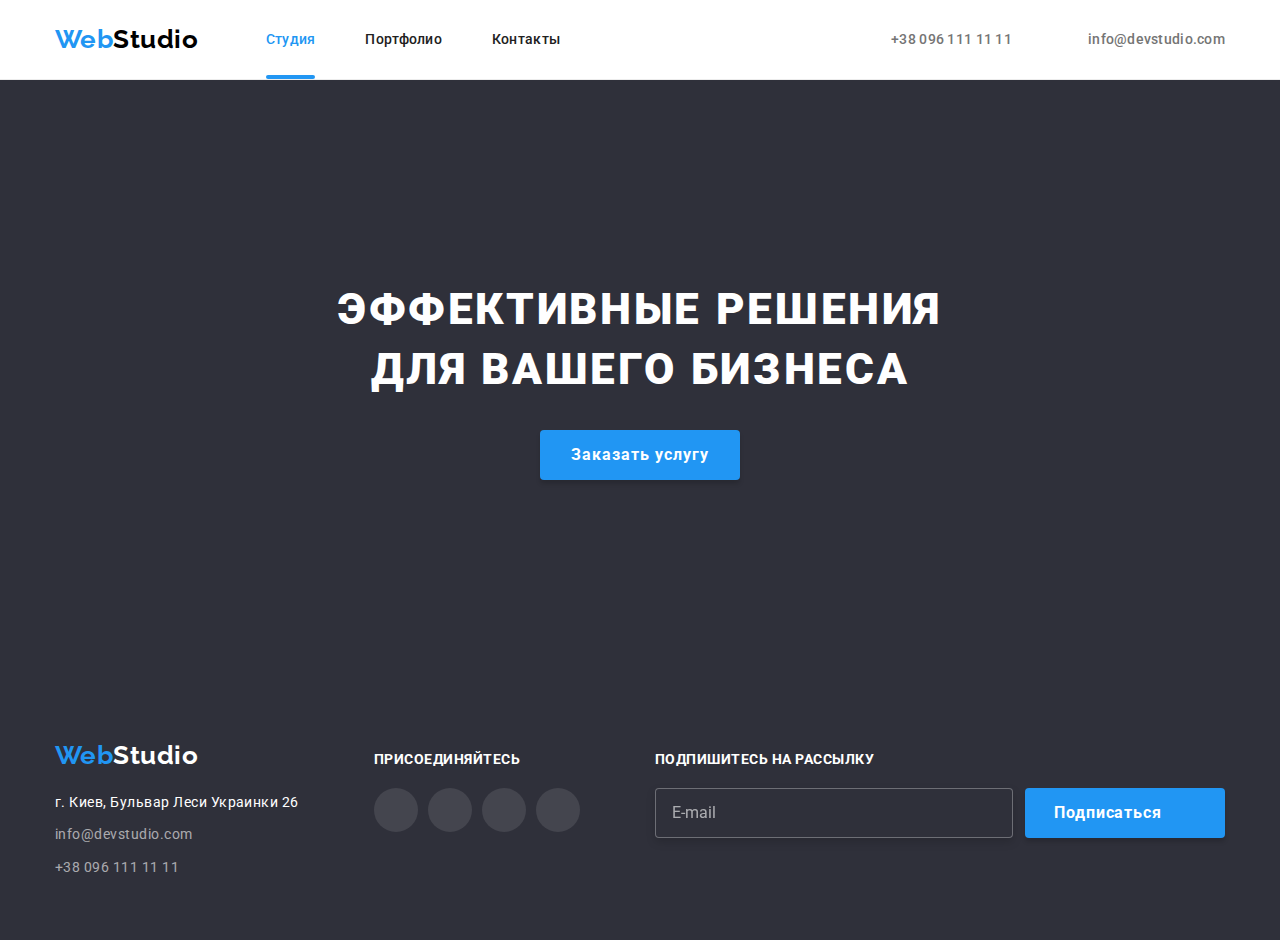
==== index.html @ 221ffc86 "в" ====
<!DOCTYPE html>
<html lang="en">
    <head>
        <meta charset="UTF-8" />
        <meta http-equiv="X-UA-Compatible" content="IE=edge" />
        <meta name="viewport" content="width=device-width, initial-scale=1.0" />
        <link
            href="https://fonts.googleapis.com/css2?family=Raleway:wght@700&family=Roboto:wght@400;500;700;900&display=swap"
            rel="stylesheet"
        />
        <link rel="stylesheet" href="./css/main.min.css" />
        <title>Document</title>
    </head>
    <body>
        <header class="header">
            <div class="container">
                <a href="" class="logo">
                    <span class="logo__prepend">Web</span>Studio
                </a>
                <div class="header-wrapper">
                    <button data-mobil-modal-open class="control-button">
                        <svg class="control-button__icon">
                            <use href="./images/sprite.svg#icon-menu"></use>
                        </svg>
                    </button>
                    <div data-mobil-modal class="main-nav__overlay">
                        <button
                            data-mobil-modal-close
                            class="overlay__control-button control-button"
                        >
                            <svg class="control-button__icon">
                                <use
                                    href="./images/sprite.svg#icon-close_menu"
                                ></use>
                            </svg>
                        </button>
                        <nav class="main-nav header__main-nav">
                            <ul class="main-nav__list">
                                <li class="main-nav__item">
                                    <a
                                        class="main-nav__link main-nav__link--current"
                                        href=""
                                        >Студия</a
                                    >
                                </li>
                                <li class="main-nav__item">
                                    <a class="main-nav__link" href=""
                                        >Портфолио</a
                                    >
                                </li>
                                <li class="main-nav__item">
                                    <a class="main-nav__link" href=""
                                        >Контакты</a
                                    >
                                </li>
                            </ul>
                        </nav>
                        <ul class="contacts header__contacts">
                            <li class="contacts__item">
                                <svg class="contacts__icon">
                                    <use
                                        href="./images/sprite.svg#icon-smartphone"
                                    ></use>
                                </svg>

                                <a
                                    class="contacts__link contacts__link--blue"
                                    href="tel:+380961111111"
                                    >+38 096 111 11 11</a
                                >
                            </li>
                            <li class="contacts__item">
                                <svg class="contacts__icon">
                                    <use
                                        href="./images/sprite.svg#icon-mail"
                                    ></use>
                                </svg>
                                <a
                                    class="contacts__link"
                                    href="mailto:info@devstudio.com"
                                    >info@devstudio.com</a
                                >
                            </li>
                        </ul>

                        <ul class="social-list">
                            <li class="social__item">
                                <a class="social__link" href="">Instagram</a>
                            </li>
                            <li class="social__item">
                                <a class="social__link" href="">Twitter</a>
                            </li>
                            <li class="social__item">
                                <a class="social__link" href="">Facebook</a>
                            </li>
                            <li class="social__item">
                                <a class="social__link" href="">LinkedIn</a>
                            </li>
                        </ul>
                    </div>
                </div>
            </div>
        </header>
        <main>
            <section class="hero">
                <div class="container hero__container">
                    <h1 class="hero__title">
                        Эффективные решения для вашего бизнеса
                    </h1>
                    <button
                        class="hero__button button"
                        type="button"
                        data-modal-open
                    >
                        Заказать услугу
                    </button>
                </div>
            </section>
        </main>
        <footer class="footer">
            <div class="container footer__container">
                <div class="footer__wrapper">
                    <a class="logo footer__logo" href="./index.html"
                        ><span class="logo__prepend">Web</span>Studio</a
                    >
                    <address class="address footer__address">
                        <ul class="address__list">
                            <li class="address__item">
                                г. Киев, Бульвар Леси Украинки 26
                            </li>
                            <li class="address__item">
                                <a
                                    class="address__contact"
                                    href="mailto:info@devstudio.com"
                                    >info@devstudio.com</a
                                >
                            </li>
                            <li class="address__item">
                                <a
                                    class="address__contact"
                                    href="tel:tel:+380961111111"
                                    >+38 096 111 11 11</a
                                >
                            </li>
                        </ul>
                    </address>
                </div>
                <div class="footer__wrapper">
                    <b class="footer__title">присоединяйтесь</b>
                    <ul class="social-network__list footer__social-network">
                        <li class="social-network__item">
                            <a
                                class="social-network__link social-network__link--dark"
                                href=""
                            >
                                <svg class="social-network__icon">
                                    <use
                                        href="./images/sprite.svg#icon-instagram"
                                    ></use>
                                </svg>
                            </a>
                        </li>
                        <li class="social-network__item">
                            <a
                                class="social-network__link social-network__link--dark"
                                href=""
                            >
                                <svg class="social-network__icon">
                                    <use
                                        href="./images/sprite.svg#icon-twitter"
                                    ></use>
                                </svg>
                            </a>
                        </li>
                        <li class="social-network__item">
                            <a
                                class="social-network__link social-network__link--dark"
                                href=""
                            >
                                <svg class="social-network__icon">
                                    <use
                                        href="./images/sprite.svg#icon-facebook"
                                    ></use>
                                </svg>
                            </a>
                        </li>
                        <li class="social-network__item">
                            <a
                                class="social-network__link social-network__link--dark"
                                href=""
                            >
                                <svg class="social-network__icon">
                                    <use
                                        href="./images/sprite.svg#icon-linkedin"
                                    ></use>
                                </svg>
                            </a>
                        </li>
                    </ul>
                </div>
                <div class="footer__wrapper">
                    <b class="footer__title">Подпишитесь на рассылку</b>
                    <form class="footer__form" action="">
                        <input
                            autocomplete="email"
                            class="footer__input"
                            type="text"
                            placeholder="E-mail"
                        />
                        <button class="footer__button button" type="submit">
                            Подписаться
                            <svg class="button__icon--append">
                                <use href="./images/sprite.svg#icon-send"></use>
                            </svg>
                        </button>
                    </form>
                </div>
            </div>
        </footer>
        <div class="overlay is-hidden" data-modal>
            <div class="modal">
                <button data-modal-close class="modal__close-button">
                    <svg class="close-button__icon">
                        <use href="./images/sprite.svg#icon-close"></use>
                    </svg>
                </button>
                <b class="modal__title"
                    >Оставьте свои данные, мы вам перезвоним</b
                >
                <form class="modal__form form" action="">
                    <p class="form__wrapper">
                        <input
                            class="form__input"
                            name="name"
                            type="text"
                            id="name"
                            placeholder="Фамилия Имя Отчество"
                        />
                        <svg class="form__icon">
                            <use href="./images/sprite.svg#icon-person"></use>
                        </svg>
                        <label class="form__label">Имя </label>
                    </p>

                    <p class="form__wrapper">
                        <input
                            class="form__input"
                            name="name"
                            type="tel"
                            id="name"
                            placeholder="+380 **-**-**-***"
                        />
                        <svg class="form__icon">
                            <use
                                href="./images/sprite.svg#icon-phone-model"
                            ></use>
                        </svg>
                        <label class="form__label">Телефон</label>
                    </p>
                    <p class="form__wrapper">
                        <input
                            class="form__input"
                            name="name"
                            type="email"
                            id="name"
                            placeholder="name@mail.com"
                        />
                        <svg class="form__icon">
                            <use href="./images/sprite.svg#icon-mail"></use>
                        </svg>
                        <label class="form__label">Почта</label>
                    </p>

                    <p class="form__textarea">
                        <textarea
                            placeholder="Введите текст"
                            class="textarea"
                            name="comments"
                            id="comments"
                            cols="30"
                            rows="10"
                        ></textarea>
                        <label class="textarea__label" for="comments"
                            >Комментарий</label
                        >
                    </p>

                    <label class="form__agreement agreement">
                        <input
                            class="agreement__checkbox"
                            type="checkbox"
                            value="agreement"
                            name="agreement"
                            id="agreement"
                        />
                        <span class="agreement__icon"></span>
                        Соглашаюсь с рассылкой и принимаю<a
                            href=""
                            class="agreement__link"
                            >Условия договора</a
                        >
                    </label>

                    <button class="button" type="submit">Отправить</button>
                </form>
            </div>
        </div>
    </body>
    <script src="./js/modal.js"></script>
</html>
---- css/main.min.css ----
* *,::before,::after{-webkit-box-sizing:border-box;box-sizing:border-box}html{line-height:1.15;-webkit-text-size-adjust:100%;-moz-tab-size:4;-o-tab-size:4;tab-size:4}body{margin:0;font-family:system-ui,"Segoe UI",Roboto,Helvetica,Arial,sans-serif,"Apple Color Emoji","Segoe UI Emoji"}hr{height:0;color:inherit}abbr[title]{-webkit-text-decoration:underline dotted;text-decoration:underline dotted}b,strong{font-weight:bolder}code,kbd,samp,pre{font-family:ui-monospace,SFMono-Regular,Consolas,"Liberation Mono",Menlo,monospace;font-size:1em}small{font-size:80%}sub,sup{font-size:75%;line-height:0;position:relative;vertical-align:baseline}sub{bottom:-0.25em}sup{top:-0.5em}table{text-indent:0;border-color:inherit}button,input,optgroup,select,textarea{font-family:inherit;font-size:100%;line-height:1.15;margin:0}button,select{text-transform:none}button,[type=button],[type=reset],[type=submit]{-webkit-appearance:button}::-moz-focus-inner{border-style:none;padding:0}:-moz-focusring{outline:1px dotted ButtonText}:-moz-ui-invalid{box-shadow:none}legend{padding:0}progress{vertical-align:baseline}::-webkit-inner-spin-button,::-webkit-outer-spin-button{height:auto}[type=search]{-webkit-appearance:textfield;outline-offset:-2px}::-webkit-search-decoration{-webkit-appearance:none}::-webkit-file-upload-button{-webkit-appearance:button;font:inherit}summary{display:list-item}img{display:block;max-width:100%;height:auto}button{border:none}button:hover,button:focus{cursor:pointer}body{-webkit-box-sizing:border-box;box-sizing:border-box;background-color:#fff;letter-spacing:.03em;color:#757575;font-family:Roboto;fill:#757575}body.model-is-open{overflow-y:hidden}a{text-decoration:none;color:inherit}ul{list-style:none;margin:0%;padding:0%}h1,h2,h3,h4{margin:0%}p{margin:0%}address{font-style:normal}.visually-hidden,.agreement__checkbox{position:absolute;width:1px;height:1px;margin:-1px;border:0;padding:0;white-space:nowrap;-webkit-clip-path:inset(100%);clip-path:inset(100%);clip:rect(0 0 0 0);overflow:hidden}.icon-antenna::before{content:"";display:block;width:270px;height:120px;background-color:#f5f4fa;background-image:url("../../images/svg/antenna.svg");background-position:center;background-repeat:no-repeat;border-radius:4px;margin-bottom:30px}.icon-clock::before{content:"";display:block;width:270px;height:120px;background-color:#f5f4fa;background-image:url("../../images/svg/clock.svg");background-position:center;background-repeat:no-repeat;border-radius:4px;margin-bottom:30px}.icon-diagram::before{content:"";display:block;width:270px;height:120px;background-color:#f5f4fa;background-image:url("../../images/svg/diagram.svg");background-position:center;background-repeat:no-repeat;border-radius:4px;margin-bottom:30px}.icon-astronaut::before{content:"";display:block;width:270px;height:120px;background-color:#f5f4fa;background-image:url("../../images/svg/astronaut.svg");background-position:center;background-repeat:no-repeat;border-radius:4px;margin-bottom:30px}.overlay,.hero__container,.footer__wrapper,.agreement,.contacts__icon,.contacts__item,.main-nav__link,.button,.social-network__link,.social-network__item,.social-network__list,.container{display:-webkit-box;display:-ms-flexbox;display:flex;-webkit-box-align:center;-ms-flex-align:center;align-items:center}.form__input::-webkit-input-placeholder{-webkit-transition-duration:250ms;transition-duration:250ms;-webkit-transition-timing-function:cubic-bezier(0.4, 0, 0.2, 1);transition-timing-function:cubic-bezier(0.4, 0, 0.2, 1)}.form__input::-moz-placeholder{transition-duration:250ms;transition-timing-function:cubic-bezier(0.4, 0, 0.2, 1)}.form__input:-ms-input-placeholder{transition-duration:250ms;transition-timing-function:cubic-bezier(0.4, 0, 0.2, 1)}.form__input::-ms-input-placeholder{transition-duration:250ms;transition-timing-function:cubic-bezier(0.4, 0, 0.2, 1)}.modal,.overlay,.form__label,.form__input::placeholder,.contacts__item,.main-nav__link,.modal__close-button{-webkit-transition-duration:250ms;transition-duration:250ms;-webkit-transition-timing-function:cubic-bezier(0.4, 0, 0.2, 1);transition-timing-function:cubic-bezier(0.4, 0, 0.2, 1)}.container{max-width:480px;height:100%;margin-right:auto;margin-left:auto;padding-left:15px;padding-right:15px}@media screen and (min-width: 768px){.container{max-width:768px}}@media screen and (min-width: 1200px){.container{max-width:1200px}}.control-button{display:none}@media screen and (max-width: 767px){.control-button{width:40px;height:40px;background-color:rgba(0,0,0,0);display:-webkit-box;display:-ms-flexbox;display:flex;-webkit-box-align:center;-ms-flex-align:center;align-items:center;-webkit-box-pack:center;-ms-flex-pack:center;justify-content:center;padding:0}}.control-button__icon{width:auto;height:100%;color:currentColor;fill:currentColor}.modal__close-button{position:absolute;top:0;right:0;width:30px;height:30px;color:#000;fill:currentColor;border-radius:50%;border:1px solid rgba(0,0,0,.1);background-color:#fff;margin-top:8px;margin-right:8px;-webkit-transition-property:fill,color;transition-property:fill,color}.modal__close-button:hover,.modal__close-button:focus{color:#2196f3}.close-button__icon{height:11px;width:11px;fill:currentColor;color:currentColor}.title{font-weight:700;font-size:36px;line-height:1.16em;text-align:center;color:#212121;margin-right:auto;margin-left:auto}.social-network__list{-ms-flex-wrap:wrap;flex-wrap:wrap;margin-right:auto;margin-left:auto}.social-network__item{width:44px;height:44px;-webkit-box-pack:center;-ms-flex-pack:center;justify-content:center;color:#afb1b8;fill:#afb1b8;margin-right:10px}.social-network__item:last-child{margin:0%}.social-network__link{width:100%;height:100%;-webkit-box-pack:center;-ms-flex-pack:center;justify-content:center;border-radius:50%;color:#afb1b8;fill:#afb1b8;-webkit-transition-property:background-color,color,fill;transition-property:background-color,color,fill}.social-network__link:hover,.social-network__link:focus{color:#fff;background-color:#2196f3}.social-network__link--dark{color:#fff;background-color:rgba(255,255,255,.1)}.social-network__icon{width:20px;height:20px;color:currentColor;fill:currentColor}.overlay__control-button{position:absolute;top:0;right:0;margin-left:auto;margin-top:15px;margin-right:15px}.button{-webkit-box-pack:center;-ms-flex-pack:center;justify-content:center;background:#2196f3;-webkit-box-shadow:0px 4px 4px rgba(0,0,0,.15);box-shadow:0px 4px 4px rgba(0,0,0,.15);border-radius:4px;border:none;font-weight:700;font-size:16px;line-height:1.875em;color:#fff;letter-spacing:.06em;width:200px;height:50px}.button__icon--append{width:24px;height:24px;margin-left:10px;fill:#fff}.main-nav__overlay{display:-webkit-box;display:-ms-flexbox;display:flex;-webkit-box-align:center;-ms-flex-align:center;align-items:center;height:100%;background-color:#fff;overflow-y:scroll}@media screen and (max-width: 767px){.main-nav__overlay{height:100vh;z-index:9;position:absolute;top:0;left:0;width:100vw;display:none;padding-top:48px;padding-bottom:48px;padding-right:40px;padding-left:40px}.main-nav__overlay.is-open{display:block}}.main-nav{background-color:#fff;height:100%}@media screen and (max-width: 767px){.main-nav{margin-bottom:302px}}.main-nav__list{height:100%}@media screen and (min-width: 768px){.main-nav__list{display:-webkit-box;display:-ms-flexbox;display:flex;-webkit-box-align:center;-ms-flex-align:center;align-items:center}}.main-nav__item:not(:last-child){margin-right:50px}@media screen and (max-width: 767px){.main-nav__item:not(:last-child){margin-bottom:32px;margin-right:0}}@media screen and (min-width: 768px){.main-nav__item{height:100%}}@media screen and (max-width: 767px){.main-nav__link{font-weight:500;font-size:40px;line-height:1.175em;letter-spacing:.02em;color:#212121}.main-nav__link--current{color:#2196f3}}@media screen and (min-width: 768px){.main-nav__link{position:relative;height:100%;font-weight:500;font-size:14px;line-height:1.14em;letter-spacing:.02em;color:#212121;-webkit-transition-property:color;transition-property:color}.main-nav__link:hover,.main-nav__link:focus{color:#2196f3}.main-nav__link--current{color:#2196f3}.main-nav__link--current::after{content:"";display:block;width:100%;height:4px;background-color:#2196f3;border-radius:2px;position:absolute;bottom:0;left:0}}@media screen and (max-width: 767px){.contacts{margin-bottom:64px}}@media screen and (min-width: 1200px){.contacts{display:-webkit-box;display:-ms-flexbox;display:flex;height:100%;-webkit-box-align:center;-ms-flex-align:center;align-items:center}}.contacts__item{-webkit-transition-property:color,fill;transition-property:color,fill}.contacts__item:not(:last-child){margin-bottom:10px}@media screen and (max-width: 767px){.contacts__item:not(:last-child){margin-bottom:32px}}@media screen and (min-width: 1200px){.contacts__item:not(:last-child){margin-bottom:0%;margin-right:50px}}.contacts__item:hover,.contacts__item:focus-within{color:#2196f3;fill:#2196f3}.contacts__link{font-weight:500;font-size:12px;line-height:1.16em;letter-spacing:.02em}@media screen and (max-width: 767px){.contacts__link{font-weight:500;font-size:24px;line-height:1.16em;letter-spacing:.02em}.contacts__link--blue{font-weight:500;font-size:34px;line-height:1.176;color:#2196f3}}@media screen and (min-width: 1200px){.contacts__link{font-size:14px;line-height:1.14em;height:100%}}.contacts__icon{fill:inherit;width:16px;height:16px;-webkit-box-pack:center;-ms-flex-pack:center;justify-content:center;margin-right:10px}@media screen and (max-width: 767px){.contacts__icon{display:none}}.logo{color:#000;font-family:Raleway;font-weight:700;font-size:26px;line-height:1.19em}.logo__prepend{color:#2196f3}.main-nav__overlay{display:-webkit-box;display:-ms-flexbox;display:flex;-webkit-box-align:center;-ms-flex-align:center;align-items:center;height:100%;background-color:#fff;overflow-y:scroll}@media screen and (max-width: 767px){.main-nav__overlay{height:100vh;z-index:9;position:absolute;top:0;left:0;width:100vw;display:none;padding-top:48px;padding-bottom:48px;padding-right:40px;padding-left:40px}.main-nav__overlay.is-open{display:block}}.main-nav{background-color:#fff;height:100%}@media screen and (max-width: 767px){.main-nav{margin-bottom:302px}}.main-nav__list{height:100%}@media screen and (min-width: 768px){.main-nav__list{display:-webkit-box;display:-ms-flexbox;display:flex;-webkit-box-align:center;-ms-flex-align:center;align-items:center}}.main-nav__item:not(:last-child){margin-right:50px}@media screen and (max-width: 767px){.main-nav__item:not(:last-child){margin-bottom:32px;margin-right:0}}@media screen and (min-width: 768px){.main-nav__item{height:100%}}@media screen and (max-width: 767px){.main-nav__link{font-weight:500;font-size:40px;line-height:1.175em;letter-spacing:.02em;color:#212121}.main-nav__link--current{color:#2196f3}}@media screen and (min-width: 768px){.main-nav__link{position:relative;height:100%;font-weight:500;font-size:14px;line-height:1.14em;letter-spacing:.02em;color:#212121;-webkit-transition-property:color;transition-property:color}.main-nav__link:hover,.main-nav__link:focus{color:#2196f3}.main-nav__link--current{color:#2196f3}.main-nav__link--current::after{content:"";display:block;width:100%;height:4px;background-color:#2196f3;border-radius:2px;position:absolute;bottom:0;left:0}}.social-list{display:none}@media screen and (max-width: 767px){.social-list{-webkit-box-align:end;-ms-flex-align:end;align-items:flex-end;display:-webkit-box;display:-ms-flexbox;display:flex;-ms-flex-wrap:wrap;flex-wrap:wrap}}.social__item{position:relative}.social__item:not(:last-child){margin-right:20px}.social__item:not(:last-child)::after{position:absolute;top:0;right:-10px;content:"";height:100%;width:1px;background-color:rgba(33,33,33,.2)}.social__link{font-weight:500;font-size:18px;line-height:1.22em;letter-spacing:.02em;color:#2196f3}@media screen and (max-width: 767px){.address__list{display:-webkit-box;display:-ms-flexbox;display:flex;-webkit-box-align:center;-ms-flex-align:center;align-items:center;-webkit-box-pack:center;-ms-flex-pack:center;justify-content:center;-webkit-box-orient:vertical;-webkit-box-direction:normal;-ms-flex-direction:column;flex-direction:column}}.address__item{font-size:14px;line-height:1.7em;color:#fff;margin-bottom:8px}.address__item:last-child{margin-bottom:0%}@media screen and (min-width: 1200px){.address__item{margin-bottom:9px}}.address__contact{font-size:14px;line-height:1.7em;color:rgba(255,255,255,.6)}.form{width:100%;display:-webkit-box;display:-ms-flexbox;display:flex;-webkit-box-orient:vertical;-webkit-box-direction:normal;-ms-flex-direction:column;flex-direction:column;-webkit-box-align:center;-ms-flex-align:center;align-items:center}.form__wrapper{position:relative;margin-bottom:28px;margin-top:0%;width:100%}@media screen and (max-width: 1199px){.form__wrapper{margin-bottom:24px}}.form__input{width:100%;height:40px;display:block;border:1px solid rgba(33,33,33,.2);border-radius:4px;padding-left:40px;padding-top:14px;padding-bottom:14px}.form__input:hover,.form__input:focus{border:1px solid #2196f3}.form__input::-webkit-input-placeholder{opacity:0;-webkit-transform:opacity;transform:opacity;-webkit-transition-property:-webkit-transform;transition-property:-webkit-transform;transition-property:transform;transition-property:transform, -webkit-transform}.form__input::-moz-placeholder{opacity:0;transform:opacity;-moz-transition-property:transform;transition-property:transform}.form__input:-ms-input-placeholder{opacity:0;transform:opacity;-ms-transition-property:transform;transition-property:transform}.form__input::-ms-input-placeholder{opacity:0;transform:opacity;-ms-transition-property:transform;transition-property:transform}.form__input::placeholder{opacity:0;-webkit-transform:opacity;transform:opacity;-webkit-transition-property:-webkit-transform;transition-property:-webkit-transform;transition-property:transform;transition-property:transform, -webkit-transform}.form__wrapper:focus-within .form__input::-webkit-input-placeholder{opacity:1}.form__wrapper:focus-within .form__input::-moz-placeholder{opacity:1}.form__wrapper:focus-within .form__input:-ms-input-placeholder{opacity:1}.form__wrapper:focus-within .form__input::-ms-input-placeholder{opacity:1}.form__wrapper:focus-within .form__input::placeholder{opacity:1}.form__icon{position:absolute;top:14px;left:14px;height:13px;width:15px;fill:#212121;-webkit-transition-property:fill;transition-property:fill}.form__input:not(:-moz-placeholder-shown)~.form__icon{fill:#2196f3}.form__input:not(:-ms-input-placeholder)~.form__icon{fill:#2196f3}.form__input:hover~.form__icon,.form__input:not(:placeholder-shown)~.form__icon,.form__input:focus~.form__icon{fill:#2196f3}.form__label{position:absolute;top:14px;left:40px;font-size:12px;line-height:1.16em;letter-spacing:.01em;-webkit-transform:translate(0px, 0px);transform:translate(0px, 0px);-webkit-transition-property:-webkit-transform;transition-property:-webkit-transform;transition-property:transform;transition-property:transform, -webkit-transform}.form__input:not(:-moz-placeholder-shown)~.form__label{transform:translate(-38px, -30px);color:#2196f3}.form__input:not(:-ms-input-placeholder)~.form__label{transform:translate(-38px, -30px);color:#2196f3}.form__input:hover~.form__label,.form__input:not(:placeholder-shown)~.form__label,.form__input:focus~.form__label{-webkit-transform:translate(-38px, -30px);transform:translate(-38px, -30px);color:#2196f3}.form__textarea{position:relative;margin-top:8px;margin-bottom:20px;display:-webkit-box;display:-ms-flexbox;display:flex;-webkit-box-orient:vertical;-webkit-box-direction:normal;-ms-flex-direction:column;flex-direction:column;width:100%}.textarea{width:100%;height:120px;border:1px solid rgba(33,33,33,.2);border-radius:4px;resize:none;padding-top:12px;padding-bottom:12px;padding-left:16px;padding-right:16px}.textarea:focus,.textarea:hover{border:1px solid #2196f3}.textarea::-webkit-input-placeholder{font-size:14px;line-height:1.14em;letter-spacing:.01em;color:rgba(117,117,117,.5)}.textarea::-moz-placeholder{font-size:14px;line-height:1.14em;letter-spacing:.01em;color:rgba(117,117,117,.5)}.textarea:-ms-input-placeholder{font-size:14px;line-height:1.14em;letter-spacing:.01em;color:rgba(117,117,117,.5)}.textarea::-ms-input-placeholder{font-size:14px;line-height:1.14em;letter-spacing:.01em;color:rgba(117,117,117,.5)}.textarea::placeholder{font-size:14px;line-height:1.14em;letter-spacing:.01em;color:rgba(117,117,117,.5)}.textarea:focus+.textarea__label,.textarea:hover+.textarea__label{color:#2196f3}.textarea__label{position:absolute;top:-22px;left:0px;font-size:14px;line-height:1.7em}.form__agreement{margin-bottom:30px;display:-webkit-box;display:-ms-flexbox;display:flex;-webkit-box-align:center;-ms-flex-align:center;align-items:center;-ms-flex-wrap:wrap;flex-wrap:wrap}.agreement{min-width:100%;font-size:14px;line-height:1.7em}@media screen and (max-width: 1199px){.agreement{font-size:12px;line-height:1.66em}}.agreement__icon{height:15px;width:16px;display:inline-block;background-image:url(../../images/svg/check-box-unchecked.svg);background-position:center;background-repeat:no-repeat;background-size:contain;margin-right:6px}.agreement__checkbox:checked+.agreement__icon{background-image:url(../../images/svg/check-box-checked.svg)}.agreement__checkbox:focus+.agreement__icon{outline:2.4px solid #000;border-radius:2px}.agreement__link{position:relative;color:#2196f3;font-size:14px;line-height:1.7em;margin-left:2px}@media screen and (max-width: 1199px){.agreement__link{font-size:12px;line-height:1.66em;display:inline}}.agreement__link::after{content:"";position:absolute;bottom:5px;left:0;height:1px;width:100%;background-color:#2196f3}.control-button{display:none}@media screen and (max-width: 767px){.control-button{width:40px;height:40px;background-color:rgba(0,0,0,0);display:-webkit-box;display:-ms-flexbox;display:flex;-webkit-box-align:center;-ms-flex-align:center;align-items:center;-webkit-box-pack:center;-ms-flex-pack:center;justify-content:center;padding:0}}.control-button__icon{width:auto;height:100%;color:currentColor;fill:currentColor}.modal__close-button{position:absolute;top:0;right:0;width:30px;height:30px;color:#000;fill:currentColor;border-radius:50%;border:1px solid rgba(0,0,0,.1);background-color:#fff;margin-top:8px;margin-right:8px;-webkit-transition-property:fill,color;transition-property:fill,color}.modal__close-button:hover,.modal__close-button:focus{color:#2196f3}.close-button__icon{height:11px;width:11px;fill:currentColor;color:currentColor}.header{position:relative;height:60px;width:100%;background:#fff}@media screen and (min-width: 768px){.header{height:80px}}@media screen and (min-width: 1200px){.header{border-bottom:1px solid #ececec}}.header-wrapper{width:auto;height:100%;display:-webkit-box;display:-ms-flexbox;display:flex;-webkit-box-align:center;-ms-flex-align:center;align-items:center;margin-left:auto}@media screen and (min-width: 768px){.header__main-nav{margin-right:84px}}@media screen and (min-width: 1200px){.header__main-nav{margin-right:305px}}.footer{padding-top:60px;padding-bottom:60px;background:#2f303a}.footer__container{-webkit-box-orient:vertical;-webkit-box-direction:normal;-ms-flex-direction:column;flex-direction:column;-webkit-box-pack:center;-ms-flex-pack:center;justify-content:center}@media screen and (min-width: 768px){.footer__container{-webkit-box-orient:horizontal;-webkit-box-direction:normal;-ms-flex-direction:row;flex-direction:row;-ms-flex-wrap:wrap;flex-wrap:wrap}}@media screen and (min-width: 768px){.footer__container{-webkit-box-pack:justify;-ms-flex-pack:justify;justify-content:space-between;-webkit-box-align:baseline;-ms-flex-align:baseline;align-items:baseline}}.footer__logo{color:#fff;margin-bottom:20px}@media screen and (min-width: 1200px){.footer__logo{width:100%;display:inline-block;text-align:start}}.footer__wrapper{-webkit-box-pack:center;-ms-flex-pack:center;justify-content:center;-webkit-box-orient:vertical;-webkit-box-direction:normal;-ms-flex-direction:column;flex-direction:column;width:100%}.footer__wrapper:not(:last-child){margin-bottom:60px}@media screen and (min-width: 768px){.footer__wrapper{width:auto}.footer__wrapper:first-child{margin-right:165px}.footer__wrapper:last-child{width:100%}}@media screen and (min-width: 1200px){.footer__wrapper{-webkit-box-pack:start;-ms-flex-pack:start;justify-content:start}.footer__wrapper:first-child{margin:0%}.footer__wrapper:not(:last-child){margin:0%}.footer__wrapper:last-child{width:auto}}.footer__title{font-weight:700;font-size:14px;line-height:1.14em;text-transform:uppercase;color:#fff}@media screen and (min-width: 1200px){.footer__title{width:100%;display:inline-block;text-align:start}}.footer__social-network{margin-top:20px}.footer__form{width:100%;display:-webkit-box;display:-ms-flexbox;display:flex;-webkit-box-align:center;-ms-flex-align:center;align-items:center;-webkit-box-pack:center;-ms-flex-pack:center;justify-content:center;-webkit-box-orient:vertical;-webkit-box-direction:normal;-ms-flex-direction:column;flex-direction:column;margin-top:20px}@media screen and (min-width: 1200px){.footer__form{-webkit-box-orient:horizontal;-webkit-box-direction:normal;-ms-flex-direction:row;flex-direction:row;-webkit-box-align:start;-ms-flex-align:start;align-items:flex-start}}.footer__input{width:100%;height:50px;border:1px solid rgba(255,255,255,.3);-webkit-filter:drop-shadow(0px 4px 4px rgba(0, 0, 0, 0.15));filter:drop-shadow(0px 4px 4px rgba(0, 0, 0, 0.15));border-radius:4px;padding-left:16px;padding-right:16px;padding-bottom:15px;padding-top:15px;color:#fff;background:#2f303a;margin-bottom:20px}.footer__input::-webkit-input-placeholder{font-size:16px;line-height:1.25em;color:rgba(255,255,255,.6)}.footer__input::-moz-placeholder{font-size:16px;line-height:1.25em;color:rgba(255,255,255,.6)}.footer__input:-ms-input-placeholder{font-size:16px;line-height:1.25em;color:rgba(255,255,255,.6)}.footer__input::-ms-input-placeholder{font-size:16px;line-height:1.25em;color:rgba(255,255,255,.6)}.footer__input::placeholder{font-size:16px;line-height:1.25em;color:rgba(255,255,255,.6)}@media screen and (min-width: 768px){.footer__input{width:450px}}@media screen and (min-width: 1200px){.footer__input{width:358px;margin-bottom:0px;margin-right:12px}}.hero{background:#2f303a;padding-top:200px;padding-bottom:200px;background-image:-webkit-gradient(linear, left top, left bottom, from(rgba(47, 48, 58, 0.4)), to(rgba(47, 48, 58, 0.4))),url(../../images/hero.jpg);background-image:linear-gradient(rgba(47, 48, 58, 0.4), rgba(47, 48, 58, 0.4)),url(../../images/hero.jpg);background-repeat:no-repeat;background-position:center;background-size:cover}@media screen and (max-width: 1199px){.hero{padding-top:118x;padding-bottom:118px}}.hero__container{-webkit-box-pack:center;-ms-flex-pack:center;justify-content:center;-webkit-box-orient:vertical;-webkit-box-direction:normal;-ms-flex-direction:column;flex-direction:column}.hero__title{margin-bottom:30px;margin-right:auto;margin-left:auto;font-weight:900;font-size:44px;line-height:1.36em;letter-spacing:.06em;text-transform:uppercase;text-align:center;color:#fff;max-width:696px}@media screen and (max-width: 1199px){.hero__title{font-size:26px;line-height:1.615em;display:inline-block;max-width:360px}}.hero__button{display:block;margin-right:auto;margin-left:auto}.overlay{position:fixed;top:0;left:0;width:100%;height:100%;overflow-y:scroll;background:rgba(0,0,0,.2);-webkit-box-pack:center;-ms-flex-pack:center;justify-content:center;opacity:1;-webkit-transition-property:opacity;transition-property:opacity}@media screen and (max-width: 1199px){.overlay{padding-left:15px;padding-right:15px}}.overlay.is-hidden{visibility:hidden;opacity:0;pointer-events:none}.overlay.is-hidden .modal{-webkit-transform:scale(1.1);transform:scale(1.1)}.modal{position:relative;width:528px;display:-webkit-box;display:-ms-flexbox;display:flex;-webkit-box-orient:vertical;-webkit-box-direction:normal;-ms-flex-direction:column;flex-direction:column;-webkit-box-align:center;-ms-flex-align:center;align-items:center;background:#fff;-webkit-box-shadow:0px 1px 3px rgba(0,0,0,.12),0px 1px 1px rgba(0,0,0,.14),0px 2px 1px rgba(0,0,0,.2);box-shadow:0px 1px 3px rgba(0,0,0,.12),0px 1px 1px rgba(0,0,0,.14),0px 2px 1px rgba(0,0,0,.2);border-radius:4px;-webkit-transform:scale(1);transform:scale(1);-webkit-transition-property:-webkit-transform;transition-property:-webkit-transform;transition-property:transform;transition-property:transform, -webkit-transform;padding:40px}@media screen and (max-width: 1199px){.modal{max-width:450px}}.modal__title{margin-top:0px;margin-bottom:30px;font-weight:700;font-size:20px;line-height:1.15em;text-align:center;color:#212121}@media screen and (max-width: 1199px){.modal__title{margin-bottom:12px;font-size:20px;line-height:1.5em;display:block;max-width:370px}}/*# sourceMappingURL=main.min.css.map */
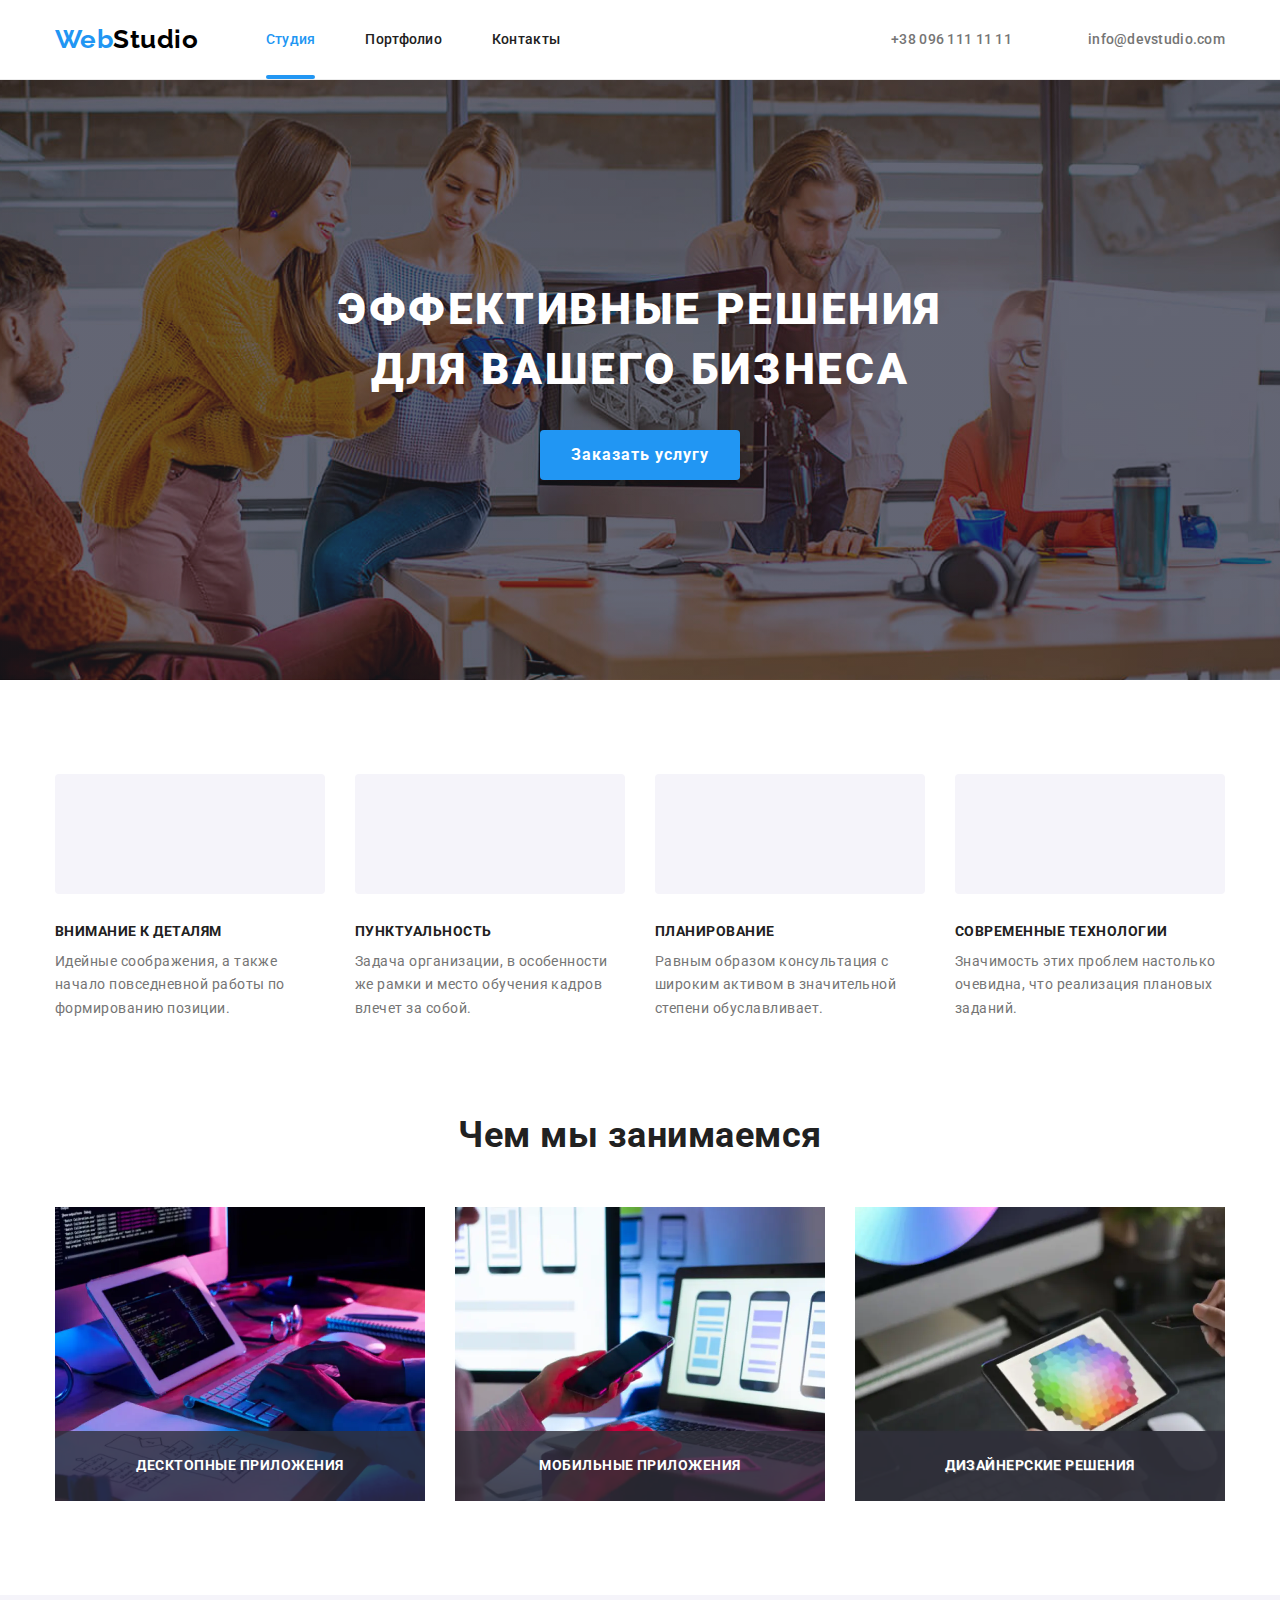
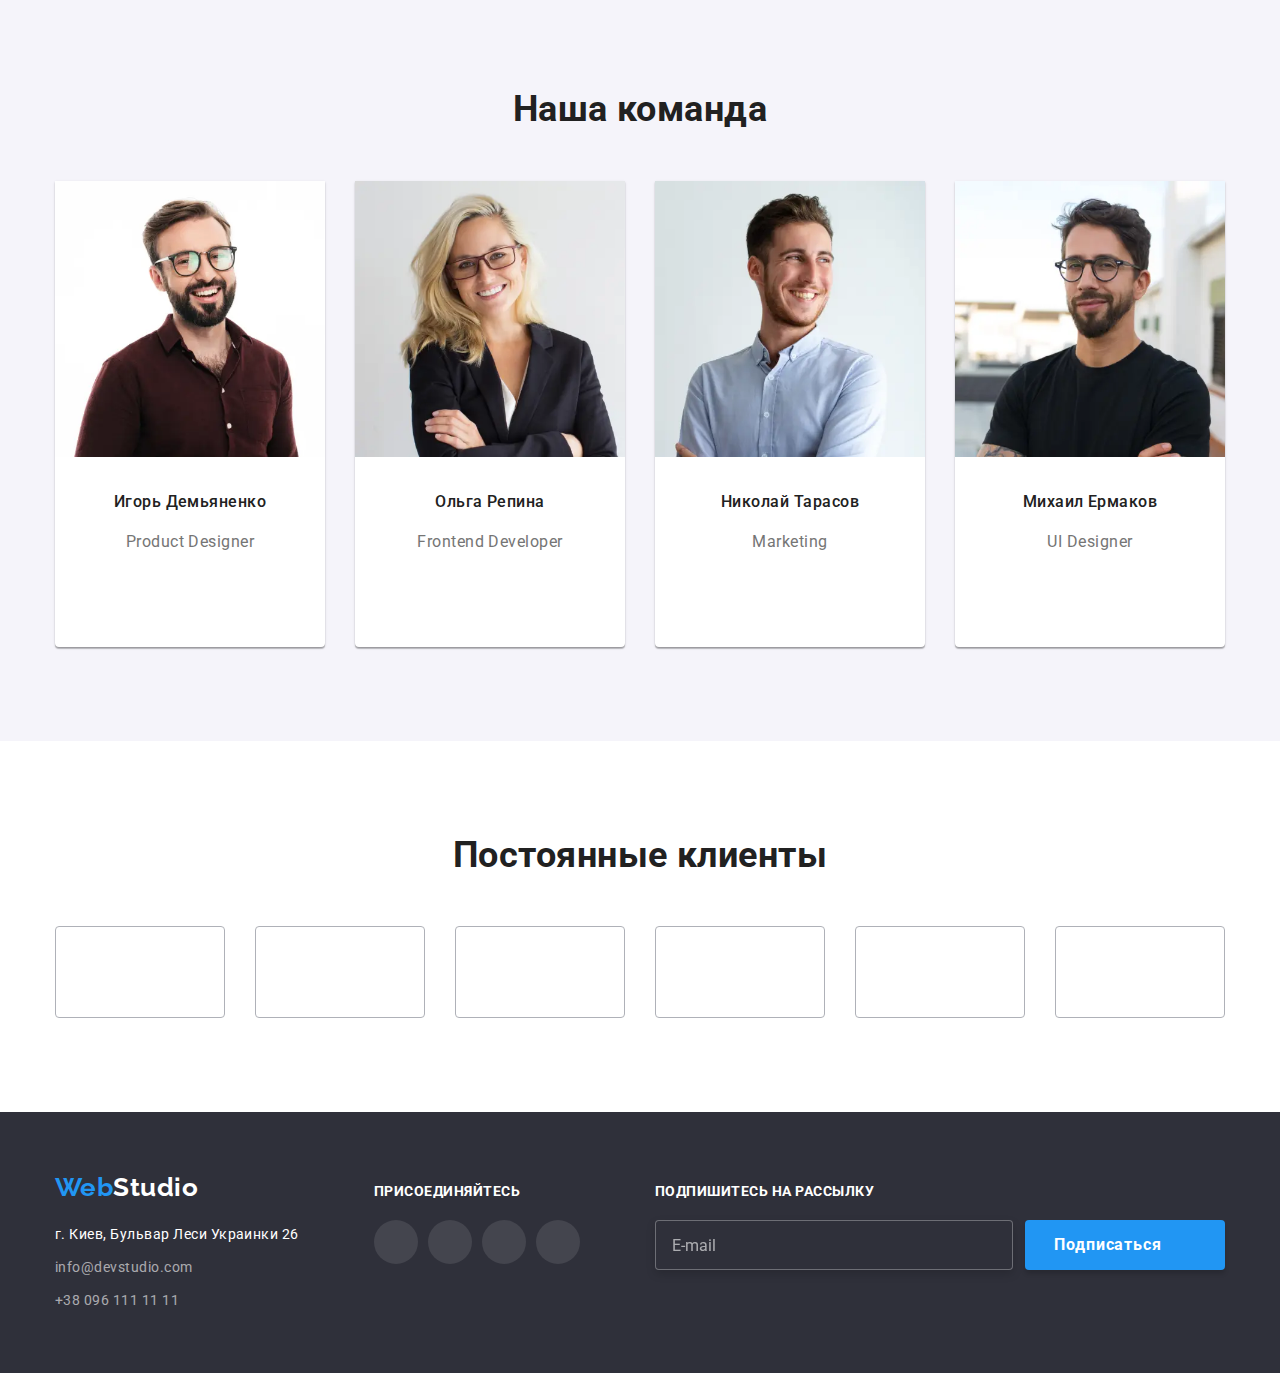
==== commit f9fd17e6: "d" ====
--- a/index.html
+++ b/index.html
@@ -39,12 +39,14 @@
                                 <li class="main-nav__item">
                                     <a
                                         class="main-nav__link main-nav__link--current"
-                                        href=""
+                                        href="./index.html"
                                         >Студия</a
                                     >
                                 </li>
                                 <li class="main-nav__item">
-                                    <a class="main-nav__link" href=""
+                                    <a
+                                        class="main-nav__link"
+                                        href="./portfolio.html"
                                         >Портфолио</a
                                     >
                                 </li>
@@ -114,6 +116,478 @@
                     >
                         Заказать услугу
                     </button>
+                </div>
+            </section>
+            <section class="advantages">
+                <div class="container">
+                    <h2 class="visually-hidden">Наши приемущества</h2>
+                    <ul class="advantages__list">
+                        <li class="advantages__item icon-antenna">
+                            <h3 class="advantages__title">
+                                Внимание к деталям
+                            </h3>
+                            <p class="advantages__text">
+                                Идейные соображения, а также начало повседневной
+                                работы по формированию позиции.
+                            </p>
+                        </li>
+                        <li class="advantages__item icon-clock">
+                            <h3 class="advantages__title">Пунктуальность</h3>
+                            <p class="advantages__text">
+                                Задача организации, в особенности же рамки и
+                                место обучения кадров влечет за собой.
+                            </p>
+                        </li>
+                        <li class="advantages__item icon-diagram">
+                            <h3 class="advantages__title">Планирование</h3>
+                            <p class="advantages__text">
+                                Равным образом консультация с широким активом в
+                                значительной степени обуславливает.
+                            </p>
+                        </li>
+                        <li class="advantages__item icon-astronaut">
+                            <h3 class="advantages__title">
+                                Современные технологии
+                            </h3>
+                            <p class="advantages__text">
+                                Значимость этих проблем настолько очевидна, что
+                                реализация плановых заданий.
+                            </p>
+                        </li>
+                    </ul>
+                </div>
+            </section>
+            <section class="activity">
+                <div class="container activity__container">
+                    <h2 class="activity__title title">Чем мы занимаемся</h2>
+                    <ul class="activity__list">
+                        <li class="activity__item">
+                            <picture>
+                                <source
+                                    srcset="
+                                        ./images/activity/webp/1/img.webp     370w,
+                                        ./images/activity/webp/1/img@2x.webp  740w,
+                                        ./images/activity/webp/1/img@3x.webp 1110w
+                                    "
+                                    type="image/webp"
+                                    sizes="(min-width: 1200px) 33vw, 33vw"
+                                />
+                                <img
+                                    class="activity__images"
+                                    srcset="
+                                        ./images/activity/jpg/1/img.jpg     370w,
+                                        ./images/activity/jpg/1/img@2x.jpg  740w,
+                                        ./images/activity/jpg/1/img@3x.jpg 1110w
+                                    "
+                                    src="./images/activity/jpg/1/img.jpg"
+                                    alt="наша работа"
+                                    sizes="(min-width: 1200px) 33vw, 33vw"
+                                />
+                            </picture>
+
+                            <div class="activity__meta">
+                                <p class="activity__description">
+                                    Десктопные приложения
+                                </p>
+                            </div>
+                        </li>
+                        <li class="activity__item">
+                            <picture>
+                                <source
+                                    srcset="
+                                        ./images/activity/webp/2/img.webp     370w,
+                                        ./images/activity/webp/2/img@2x.webp  740w,
+                                        ./images/activity/webp/2/img@3x.webp 1110w
+                                    "
+                                    type="image/webp"
+                                    sizes="(min-width: 1200px) 33vw, 33vw"
+                                />
+                                <img
+                                    class="activity__images"
+                                    srcset="
+                                        ./images/activity/jpg/2/img.jpg     370w,
+                                        ./images/activity/jpg/2/img@2x.jpg  740w,
+                                        ./images/activity/jpg/2/img@3x.jpg 1110w
+                                    "
+                                    src="./images/activity/jpg/2/img.jpg"
+                                    alt="наша работа"
+                                    sizes="(min-width: 1200px) 33vw, 33vw"
+                                />
+                            </picture>
+                            <div class="activity__meta">
+                                <p class="activity__description">
+                                    Мобильные приложения
+                                </p>
+                            </div>
+                        </li>
+                        <li class="activity__item">
+                            <picture>
+                                <source
+                                    srcset="
+                                        ./images/activity/webp/3/img.webp     370w,
+                                        ./images/activity/webp/3/img@2x.webp  740w,
+                                        ./images/activity/webp/3/img@3x.webp 1110w
+                                    "
+                                    type="image/webp"
+                                    sizes="(min-width: 1200px) 33vw, 33vw"
+                                />
+                                <img
+                                    class="activity__images"
+                                    srcset="
+                                        ./images/activity/jpg/3/img.jpg     370w,
+                                        ./images/activity/jpg/3/img@2x.jpg  740w,
+                                        ./images/activity/jpg/3/img@3x.jpg 1110w
+                                    "
+                                    src="./images/activity/jpg/3/img.jpg"
+                                    alt="наша работа"
+                                    sizes="(min-width: 1200px) 33vw, 33vw"
+                                />
+                            </picture>
+                            <div class="activity__meta">
+                                <p class="activity__description">
+                                    Дизайнерские решения
+                                </p>
+                            </div>
+                        </li>
+                    </ul>
+                </div>
+            </section>
+            <section class="team">
+                <div class="container team__container">
+                    <h2 class="team__title title">Наша команда</h2>
+                    <ul class="team__list">
+                        <li class="card-team">
+                            <picture>
+                                <source
+                                    srcset="
+                                        ./images/staff/webp/1/img.webp     450w,
+                                        ./images/staff/webp/1/img@2x.webp  900w,
+                                        ./images/staff/webp/1/img@3x.webp 1350w
+                                    "
+                                    type="image/webp"
+                                    sizes="(min-width: 1200px) 25vw,(min-width: 768px) 50vw, 100vw"
+                                />
+                                <img
+                                    class="card-team__images"
+                                    srcset="
+                                        ./images/staff/jpg/1/img.jpg     450w,
+                                        ./images/staff/jpg/1/img@2x.jpg  900w,
+                                        ./images/staff/jpg/1/img@3x.jpg 1350w
+                                    "
+                                    src="./images/staff/jpg/1/img.jpg"
+                                    alt="Игорь Демьяненко"
+                                    sizes="(min-width: 1200px) 25vw,(min-width: 768px) 50vw, 100vw"
+                                />
+                            </picture>
+                            <div class="card-team__meta">
+                                <h3 class="card-team__title">
+                                    Игорь Демьяненко
+                                </h3>
+                                <p class="card-team__text">Product Designer</p>
+                                <ul class="social-network__list">
+                                    <li class="social-network__item">
+                                        <a class="social-network__link" href="">
+                                            <svg class="social-network__icon">
+                                                <use
+                                                    href="./images/sprite.svg#icon-instagram"
+                                                ></use>
+                                            </svg>
+                                        </a>
+                                    </li>
+                                    <li class="social-network__item">
+                                        <a class="social-network__link" href="">
+                                            <svg class="social-network__icon">
+                                                <use
+                                                    href="./images/sprite.svg#icon-twitter"
+                                                ></use>
+                                            </svg>
+                                        </a>
+                                    </li>
+                                    <li class="social-network__item">
+                                        <a class="social-network__link" href="">
+                                            <svg class="social-network__icon">
+                                                <use
+                                                    href="./images/sprite.svg#icon-facebook"
+                                                ></use>
+                                            </svg>
+                                        </a>
+                                    </li>
+                                    <li class="social-network__item">
+                                        <a class="social-network__link" href="">
+                                            <svg class="social-network__icon">
+                                                <use
+                                                    href="./images/sprite.svg#icon-linkedin"
+                                                ></use>
+                                            </svg>
+                                        </a>
+                                    </li>
+                                </ul>
+                            </div>
+                        </li>
+                        <li class="card-team">
+                            <picture>
+                                <source
+                                    srcset="
+                                        ./images/staff/webp/2/img.webp     450w,
+                                        ./images/staff/webp/2/img@2x.webp  900w,
+                                        ./images/staff/webp/2/img@3x.webp 1350w
+                                    "
+                                    type="image/webp"
+                                    sizes="(min-width: 1200px) 25vw,(min-width: 768px) 50vw, 100vw"
+                                />
+                                <img
+                                    class="card-team__images"
+                                    srcset="
+                                        ./images/staff/jpg/2/img.jpg     450w,
+                                        ./images/staff/jpg/2/img@2x.jpg  900w,
+                                        ./images/staff/jpg/2/img@3x.jpg 1350w
+                                    "
+                                    src="./images/staff/jpg/2/img.jpg"
+                                    alt="Ольга Репина"
+                                    sizes="(min-width: 1200px) 25vw,(min-width: 768px) 50vw, 100vw"
+                                />
+                            </picture>
+                            <div class="card-team__meta">
+                                <h3 class="card-team__title">Ольга Репина</h3>
+                                <p class="card-team__text">
+                                    Frontend Developer
+                                </p>
+                                <ul class="social-network__list">
+                                    <li class="social-network__item">
+                                        <a class="social-network__link" href="">
+                                            <svg class="social-network__icon">
+                                                <use
+                                                    href="./images/sprite.svg#icon-instagram"
+                                                ></use>
+                                            </svg>
+                                        </a>
+                                    </li>
+                                    <li class="social-network__item">
+                                        <a class="social-network__link" href="">
+                                            <svg class="social-network__icon">
+                                                <use
+                                                    href="./images/sprite.svg#icon-twitter"
+                                                ></use>
+                                            </svg>
+                                        </a>
+                                    </li>
+                                    <li class="social-network__item">
+                                        <a class="social-network__link" href="">
+                                            <svg class="social-network__icon">
+                                                <use
+                                                    href="./images/sprite.svg#icon-facebook"
+                                                ></use>
+                                            </svg>
+                                        </a>
+                                    </li>
+                                    <li class="social-network__item">
+                                        <a class="social-network__link" href="">
+                                            <svg class="social-network__icon">
+                                                <use
+                                                    href="./images/sprite.svg#icon-linkedin"
+                                                ></use>
+                                            </svg>
+                                        </a>
+                                    </li>
+                                </ul>
+                            </div>
+                        </li>
+                        <li class="card-team">
+                            <picture>
+                                <source
+                                    srcset="
+                                        ./images/staff/webp/3/img.webp     450w,
+                                        ./images/staff/webp/3/img@2x.webp  900w,
+                                        ./images/staff/webp/3/img@3x.webp 1350w
+                                    "
+                                    type="image/webp"
+                                    sizes="(min-width: 1200px) 25vw,(min-width: 768px) 50vw, 100vw"
+                                />
+                                <img
+                                    class="card-team__images"
+                                    srcset="
+                                        ./images/staff/jpg/3/img.jpg     450w,
+                                        ./images/staff/jpg/3/img@2x.jpg  900w,
+                                        ./images/staff/jpg/3/img@3x.jpg 1350w
+                                    "
+                                    src="./images/staff/jpg/3/img.jpg"
+                                    alt="Николай Тарасов"
+                                    sizes="(min-width: 1200px) 25vw,(min-width: 768px) 50vw, 100vw"
+                                />
+                            </picture>
+                            <div class="card-team__meta">
+                                <h3 class="card-team__title">
+                                    Николай Тарасов
+                                </h3>
+                                <p class="card-team__text">Marketing</p>
+                                <ul class="social-network__list">
+                                    <li class="social-network__item">
+                                        <a class="social-network__link" href="">
+                                            <svg class="social-network__icon">
+                                                <use
+                                                    href="./images/sprite.svg#icon-instagram"
+                                                ></use>
+                                            </svg>
+                                        </a>
+                                    </li>
+                                    <li class="social-network__item">
+                                        <a class="social-network__link" href="">
+                                            <svg class="social-network__icon">
+                                                <use
+                                                    href="./images/sprite.svg#icon-twitter"
+                                                ></use>
+                                            </svg>
+                                        </a>
+                                    </li>
+                                    <li class="social-network__item">
+                                        <a class="social-network__link" href="">
+                                            <svg class="social-network__icon">
+                                                <use
+                                                    href="./images/sprite.svg#icon-facebook"
+                                                ></use>
+                                            </svg>
+                                        </a>
+                                    </li>
+                                    <li class="social-network__item">
+                                        <a class="social-network__link" href="">
+                                            <svg class="social-network__icon">
+                                                <use
+                                                    href="./images/sprite.svg#icon-linkedin"
+                                                ></use>
+                                            </svg>
+                                        </a>
+                                    </li>
+                                </ul>
+                            </div>
+                        </li>
+                        <li class="card-team">
+                            <picture>
+                                <source
+                                    srcset="
+                                        ./images/staff/webp/4/img.webp     450w,
+                                        ./images/staff/webp/4/img@2x.webp  900w,
+                                        ./images/staff/webp/4/img@3x.webp 1350w
+                                    "
+                                    type="image/webp"
+                                    sizes="(min-width: 1200px) 25vw,(min-width: 768px) 50vw, 100vw"
+                                />
+                                <img
+                                    class="card-team__images"
+                                    srcset="
+                                        ./images/staff/jpg/4/img.jpg     450w,
+                                        ./images/staff/jpg/4/img@2x.jpg  900w,
+                                        ./images/staff/jpg/4/img@3x.jpg 1350w
+                                    "
+                                    src="./images/staff/jpg/4/img.jpg"
+                                    alt="Михаил Ермаков"
+                                    sizes="(min-width: 1200px) 25vw,(min-width: 768px) 50vw, 100vw"
+                                />
+                            </picture>
+                            <div class="card-team__meta">
+                                <h3 class="card-team__title">Михаил Ермаков</h3>
+                                <p class="card-team__text">UI Designer</p>
+                                <ul class="social-network__list">
+                                    <li class="social-network__item">
+                                        <a class="social-network__link" href="">
+                                            <svg class="social-network__icon">
+                                                <use
+                                                    href="./images/sprite.svg#icon-instagram"
+                                                ></use>
+                                            </svg>
+                                        </a>
+                                    </li>
+                                    <li class="social-network__item">
+                                        <a class="social-network__link" href="">
+                                            <svg class="social-network__icon">
+                                                <use
+                                                    href="./images/sprite.svg#icon-twitter"
+                                                ></use>
+                                            </svg>
+                                        </a>
+                                    </li>
+                                    <li class="social-network__item">
+                                        <a class="social-network__link" href="">
+                                            <svg class="social-network__icon">
+                                                <use
+                                                    href="./images/sprite.svg#icon-facebook"
+                                                ></use>
+                                            </svg>
+                                        </a>
+                                    </li>
+                                    <li class="social-network__item">
+                                        <a class="social-network__link" href="">
+                                            <svg class="social-network__icon">
+                                                <use
+                                                    href="./images/sprite.svg#icon-linkedin"
+                                                ></use>
+                                            </svg>
+                                        </a>
+                                    </li>
+                                </ul>
+                            </div>
+                        </li>
+                    </ul>
+                </div>
+            </section>
+            <section class="clients">
+                <div class="container clients__container">
+                    <h2 class="clients__title title">Постоянные клиенты</h2>
+                    <ul class="clients__list">
+                        <li class="clients__item">
+                            <a class="clients__link" href="">
+                                <svg class="clients__icon">
+                                    <use
+                                        href="./images/sprite.svg#icon-yaco"
+                                    ></use>
+                                </svg>
+                            </a>
+                        </li>
+                        <li class="clients__item">
+                            <a class="clients__link" href="">
+                                <svg class="clients__icon">
+                                    <use
+                                        href="./images/sprite.svg#icon-tagline"
+                                    ></use>
+                                </svg>
+                            </a>
+                        </li>
+                        <li class="clients__item">
+                            <a class="clients__link" href="">
+                                <svg class="clients__icon">
+                                    <use
+                                        href="./images/sprite.svg#icon-company"
+                                    ></use>
+                                </svg>
+                            </a>
+                        </li>
+                        <li class="clients__item">
+                            <a class="clients__link" href="">
+                                <svg class="clients__icon">
+                                    <use
+                                        href="./images/sprite.svg#icon-foster"
+                                    ></use>
+                                </svg>
+                            </a>
+                        </li>
+                        <li class="clients__item">
+                            <a class="clients__link" href="">
+                                <svg class="clients__icon">
+                                    <use
+                                        href="./images/sprite.svg#icon-brand"
+                                    ></use>
+                                </svg>
+                            </a>
+                        </li>
+                        <li class="clients__item">
+                            <a class="clients__link" href="">
+                                <svg class="clients__icon">
+                                    <use
+                                        href="./images/sprite.svg#icon-tagline2"
+                                    ></use>
+                                </svg>
+                            </a>
+                        </li>
+                    </ul>
                 </div>
             </section>
         </main>
--- a/css/main.min.css
+++ b/css/main.min.css
@@ -1 +1 @@
-* *,::before,::after{-webkit-box-sizing:border-box;box-sizing:border-box}html{line-height:1.15;-webkit-text-size-adjust:100%;-moz-tab-size:4;-o-tab-size:4;tab-size:4}body{margin:0;font-family:system-ui,"Segoe UI",Roboto,Helvetica,Arial,sans-serif,"Apple Color Emoji","Segoe UI Emoji"}hr{height:0;color:inherit}abbr[title]{-webkit-text-decoration:underline dotted;text-decoration:underline dotted}b,strong{font-weight:bolder}code,kbd,samp,pre{font-family:ui-monospace,SFMono-Regular,Consolas,"Liberation Mono",Menlo,monospace;font-size:1em}small{font-size:80%}sub,sup{font-size:75%;line-height:0;position:relative;vertical-align:baseline}sub{bottom:-0.25em}sup{top:-0.5em}table{text-indent:0;border-color:inherit}button,input,optgroup,select,textarea{font-family:inherit;font-size:100%;line-height:1.15;margin:0}button,select{text-transform:none}button,[type=button],[type=reset],[type=submit]{-webkit-appearance:button}::-moz-focus-inner{border-style:none;padding:0}:-moz-focusring{outline:1px dotted ButtonText}:-moz-ui-invalid{box-shadow:none}legend{padding:0}progress{vertical-align:baseline}::-webkit-inner-spin-button,::-webkit-outer-spin-button{height:auto}[type=search]{-webkit-appearance:textfield;outline-offset:-2px}::-webkit-search-decoration{-webkit-appearance:none}::-webkit-file-upload-button{-webkit-appearance:button;font:inherit}summary{display:list-item}img{display:block;max-width:100%;height:auto}button{border:none}button:hover,button:focus{cursor:pointer}body{-webkit-box-sizing:border-box;box-sizing:border-box;background-color:#fff;letter-spacing:.03em;color:#757575;font-family:Roboto;fill:#757575}body.model-is-open{overflow-y:hidden}a{text-decoration:none;color:inherit}ul{list-style:none;margin:0%;padding:0%}h1,h2,h3,h4{margin:0%}p{margin:0%}address{font-style:normal}.visually-hidden,.agreement__checkbox{position:absolute;width:1px;height:1px;margin:-1px;border:0;padding:0;white-space:nowrap;-webkit-clip-path:inset(100%);clip-path:inset(100%);clip:rect(0 0 0 0);overflow:hidden}.icon-antenna::before{content:"";display:block;width:270px;height:120px;background-color:#f5f4fa;background-image:url("../../images/svg/antenna.svg");background-position:center;background-repeat:no-repeat;border-radius:4px;margin-bottom:30px}.icon-clock::before{content:"";display:block;width:270px;height:120px;background-color:#f5f4fa;background-image:url("../../images/svg/clock.svg");background-position:center;background-repeat:no-repeat;border-radius:4px;margin-bottom:30px}.icon-diagram::before{content:"";display:block;width:270px;height:120px;background-color:#f5f4fa;background-image:url("../../images/svg/diagram.svg");background-position:center;background-repeat:no-repeat;border-radius:4px;margin-bottom:30px}.icon-astronaut::before{content:"";display:block;width:270px;height:120px;background-color:#f5f4fa;background-image:url("../../images/svg/astronaut.svg");background-position:center;background-repeat:no-repeat;border-radius:4px;margin-bottom:30px}.overlay,.hero__container,.footer__wrapper,.agreement,.contacts__icon,.contacts__item,.main-nav__link,.button,.social-network__link,.social-network__item,.social-network__list,.container{display:-webkit-box;display:-ms-flexbox;display:flex;-webkit-box-align:center;-ms-flex-align:center;align-items:center}.form__input::-webkit-input-placeholder{-webkit-transition-duration:250ms;transition-duration:250ms;-webkit-transition-timing-function:cubic-bezier(0.4, 0, 0.2, 1);transition-timing-function:cubic-bezier(0.4, 0, 0.2, 1)}.form__input::-moz-placeholder{transition-duration:250ms;transition-timing-function:cubic-bezier(0.4, 0, 0.2, 1)}.form__input:-ms-input-placeholder{transition-duration:250ms;transition-timing-function:cubic-bezier(0.4, 0, 0.2, 1)}.form__input::-ms-input-placeholder{transition-duration:250ms;transition-timing-function:cubic-bezier(0.4, 0, 0.2, 1)}.modal,.overlay,.form__label,.form__input::placeholder,.contacts__item,.main-nav__link,.modal__close-button{-webkit-transition-duration:250ms;transition-duration:250ms;-webkit-transition-timing-function:cubic-bezier(0.4, 0, 0.2, 1);transition-timing-function:cubic-bezier(0.4, 0, 0.2, 1)}.container{max-width:480px;height:100%;margin-right:auto;margin-left:auto;padding-left:15px;padding-right:15px}@media screen and (min-width: 768px){.container{max-width:768px}}@media screen and (min-width: 1200px){.container{max-width:1200px}}.control-button{display:none}@media screen and (max-width: 767px){.control-button{width:40px;height:40px;background-color:rgba(0,0,0,0);display:-webkit-box;display:-ms-flexbox;display:flex;-webkit-box-align:center;-ms-flex-align:center;align-items:center;-webkit-box-pack:center;-ms-flex-pack:center;justify-content:center;padding:0}}.control-button__icon{width:auto;height:100%;color:currentColor;fill:currentColor}.modal__close-button{position:absolute;top:0;right:0;width:30px;height:30px;color:#000;fill:currentColor;border-radius:50%;border:1px solid rgba(0,0,0,.1);background-color:#fff;margin-top:8px;margin-right:8px;-webkit-transition-property:fill,color;transition-property:fill,color}.modal__close-button:hover,.modal__close-button:focus{color:#2196f3}.close-button__icon{height:11px;width:11px;fill:currentColor;color:currentColor}.title{font-weight:700;font-size:36px;line-height:1.16em;text-align:center;color:#212121;margin-right:auto;margin-left:auto}.social-network__list{-ms-flex-wrap:wrap;flex-wrap:wrap;margin-right:auto;margin-left:auto}.social-network__item{width:44px;height:44px;-webkit-box-pack:center;-ms-flex-pack:center;justify-content:center;color:#afb1b8;fill:#afb1b8;margin-right:10px}.social-network__item:last-child{margin:0%}.social-network__link{width:100%;height:100%;-webkit-box-pack:center;-ms-flex-pack:center;justify-content:center;border-radius:50%;color:#afb1b8;fill:#afb1b8;-webkit-transition-property:background-color,color,fill;transition-property:background-color,color,fill}.social-network__link:hover,.social-network__link:focus{color:#fff;background-color:#2196f3}.social-network__link--dark{color:#fff;background-color:rgba(255,255,255,.1)}.social-network__icon{width:20px;height:20px;color:currentColor;fill:currentColor}.overlay__control-button{position:absolute;top:0;right:0;margin-left:auto;margin-top:15px;margin-right:15px}.button{-webkit-box-pack:center;-ms-flex-pack:center;justify-content:center;background:#2196f3;-webkit-box-shadow:0px 4px 4px rgba(0,0,0,.15);box-shadow:0px 4px 4px rgba(0,0,0,.15);border-radius:4px;border:none;font-weight:700;font-size:16px;line-height:1.875em;color:#fff;letter-spacing:.06em;width:200px;height:50px}.button__icon--append{width:24px;height:24px;margin-left:10px;fill:#fff}.main-nav__overlay{display:-webkit-box;display:-ms-flexbox;display:flex;-webkit-box-align:center;-ms-flex-align:center;align-items:center;height:100%;background-color:#fff;overflow-y:scroll}@media screen and (max-width: 767px){.main-nav__overlay{height:100vh;z-index:9;position:absolute;top:0;left:0;width:100vw;display:none;padding-top:48px;padding-bottom:48px;padding-right:40px;padding-left:40px}.main-nav__overlay.is-open{display:block}}.main-nav{background-color:#fff;height:100%}@media screen and (max-width: 767px){.main-nav{margin-bottom:302px}}.main-nav__list{height:100%}@media screen and (min-width: 768px){.main-nav__list{display:-webkit-box;display:-ms-flexbox;display:flex;-webkit-box-align:center;-ms-flex-align:center;align-items:center}}.main-nav__item:not(:last-child){margin-right:50px}@media screen and (max-width: 767px){.main-nav__item:not(:last-child){margin-bottom:32px;margin-right:0}}@media screen and (min-width: 768px){.main-nav__item{height:100%}}@media screen and (max-width: 767px){.main-nav__link{font-weight:500;font-size:40px;line-height:1.175em;letter-spacing:.02em;color:#212121}.main-nav__link--current{color:#2196f3}}@media screen and (min-width: 768px){.main-nav__link{position:relative;height:100%;font-weight:500;font-size:14px;line-height:1.14em;letter-spacing:.02em;color:#212121;-webkit-transition-property:color;transition-property:color}.main-nav__link:hover,.main-nav__link:focus{color:#2196f3}.main-nav__link--current{color:#2196f3}.main-nav__link--current::after{content:"";display:block;width:100%;height:4px;background-color:#2196f3;border-radius:2px;position:absolute;bottom:0;left:0}}@media screen and (max-width: 767px){.contacts{margin-bottom:64px}}@media screen and (min-width: 1200px){.contacts{display:-webkit-box;display:-ms-flexbox;display:flex;height:100%;-webkit-box-align:center;-ms-flex-align:center;align-items:center}}.contacts__item{-webkit-transition-property:color,fill;transition-property:color,fill}.contacts__item:not(:last-child){margin-bottom:10px}@media screen and (max-width: 767px){.contacts__item:not(:last-child){margin-bottom:32px}}@media screen and (min-width: 1200px){.contacts__item:not(:last-child){margin-bottom:0%;margin-right:50px}}.contacts__item:hover,.contacts__item:focus-within{color:#2196f3;fill:#2196f3}.contacts__link{font-weight:500;font-size:12px;line-height:1.16em;letter-spacing:.02em}@media screen and (max-width: 767px){.contacts__link{font-weight:500;font-size:24px;line-height:1.16em;letter-spacing:.02em}.contacts__link--blue{font-weight:500;font-size:34px;line-height:1.176;color:#2196f3}}@media screen and (min-width: 1200px){.contacts__link{font-size:14px;line-height:1.14em;height:100%}}.contacts__icon{fill:inherit;width:16px;height:16px;-webkit-box-pack:center;-ms-flex-pack:center;justify-content:center;margin-right:10px}@media screen and (max-width: 767px){.contacts__icon{display:none}}.logo{color:#000;font-family:Raleway;font-weight:700;font-size:26px;line-height:1.19em}.logo__prepend{color:#2196f3}.main-nav__overlay{display:-webkit-box;display:-ms-flexbox;display:flex;-webkit-box-align:center;-ms-flex-align:center;align-items:center;height:100%;background-color:#fff;overflow-y:scroll}@media screen and (max-width: 767px){.main-nav__overlay{height:100vh;z-index:9;position:absolute;top:0;left:0;width:100vw;display:none;padding-top:48px;padding-bottom:48px;padding-right:40px;padding-left:40px}.main-nav__overlay.is-open{display:block}}.main-nav{background-color:#fff;height:100%}@media screen and (max-width: 767px){.main-nav{margin-bottom:302px}}.main-nav__list{height:100%}@media screen and (min-width: 768px){.main-nav__list{display:-webkit-box;display:-ms-flexbox;display:flex;-webkit-box-align:center;-ms-flex-align:center;align-items:center}}.main-nav__item:not(:last-child){margin-right:50px}@media screen and (max-width: 767px){.main-nav__item:not(:last-child){margin-bottom:32px;margin-right:0}}@media screen and (min-width: 768px){.main-nav__item{height:100%}}@media screen and (max-width: 767px){.main-nav__link{font-weight:500;font-size:40px;line-height:1.175em;letter-spacing:.02em;color:#212121}.main-nav__link--current{color:#2196f3}}@media screen and (min-width: 768px){.main-nav__link{position:relative;height:100%;font-weight:500;font-size:14px;line-height:1.14em;letter-spacing:.02em;color:#212121;-webkit-transition-property:color;transition-property:color}.main-nav__link:hover,.main-nav__link:focus{color:#2196f3}.main-nav__link--current{color:#2196f3}.main-nav__link--current::after{content:"";display:block;width:100%;height:4px;background-color:#2196f3;border-radius:2px;position:absolute;bottom:0;left:0}}.social-list{display:none}@media screen and (max-width: 767px){.social-list{-webkit-box-align:end;-ms-flex-align:end;align-items:flex-end;display:-webkit-box;display:-ms-flexbox;display:flex;-ms-flex-wrap:wrap;flex-wrap:wrap}}.social__item{position:relative}.social__item:not(:last-child){margin-right:20px}.social__item:not(:last-child)::after{position:absolute;top:0;right:-10px;content:"";height:100%;width:1px;background-color:rgba(33,33,33,.2)}.social__link{font-weight:500;font-size:18px;line-height:1.22em;letter-spacing:.02em;color:#2196f3}@media screen and (max-width: 767px){.address__list{display:-webkit-box;display:-ms-flexbox;display:flex;-webkit-box-align:center;-ms-flex-align:center;align-items:center;-webkit-box-pack:center;-ms-flex-pack:center;justify-content:center;-webkit-box-orient:vertical;-webkit-box-direction:normal;-ms-flex-direction:column;flex-direction:column}}.address__item{font-size:14px;line-height:1.7em;color:#fff;margin-bottom:8px}.address__item:last-child{margin-bottom:0%}@media screen and (min-width: 1200px){.address__item{margin-bottom:9px}}.address__contact{font-size:14px;line-height:1.7em;color:rgba(255,255,255,.6)}.form{width:100%;display:-webkit-box;display:-ms-flexbox;display:flex;-webkit-box-orient:vertical;-webkit-box-direction:normal;-ms-flex-direction:column;flex-direction:column;-webkit-box-align:center;-ms-flex-align:center;align-items:center}.form__wrapper{position:relative;margin-bottom:28px;margin-top:0%;width:100%}@media screen and (max-width: 1199px){.form__wrapper{margin-bottom:24px}}.form__input{width:100%;height:40px;display:block;border:1px solid rgba(33,33,33,.2);border-radius:4px;padding-left:40px;padding-top:14px;padding-bottom:14px}.form__input:hover,.form__input:focus{border:1px solid #2196f3}.form__input::-webkit-input-placeholder{opacity:0;-webkit-transform:opacity;transform:opacity;-webkit-transition-property:-webkit-transform;transition-property:-webkit-transform;transition-property:transform;transition-property:transform, -webkit-transform}.form__input::-moz-placeholder{opacity:0;transform:opacity;-moz-transition-property:transform;transition-property:transform}.form__input:-ms-input-placeholder{opacity:0;transform:opacity;-ms-transition-property:transform;transition-property:transform}.form__input::-ms-input-placeholder{opacity:0;transform:opacity;-ms-transition-property:transform;transition-property:transform}.form__input::placeholder{opacity:0;-webkit-transform:opacity;transform:opacity;-webkit-transition-property:-webkit-transform;transition-property:-webkit-transform;transition-property:transform;transition-property:transform, -webkit-transform}.form__wrapper:focus-within .form__input::-webkit-input-placeholder{opacity:1}.form__wrapper:focus-within .form__input::-moz-placeholder{opacity:1}.form__wrapper:focus-within .form__input:-ms-input-placeholder{opacity:1}.form__wrapper:focus-within .form__input::-ms-input-placeholder{opacity:1}.form__wrapper:focus-within .form__input::placeholder{opacity:1}.form__icon{position:absolute;top:14px;left:14px;height:13px;width:15px;fill:#212121;-webkit-transition-property:fill;transition-property:fill}.form__input:not(:-moz-placeholder-shown)~.form__icon{fill:#2196f3}.form__input:not(:-ms-input-placeholder)~.form__icon{fill:#2196f3}.form__input:hover~.form__icon,.form__input:not(:placeholder-shown)~.form__icon,.form__input:focus~.form__icon{fill:#2196f3}.form__label{position:absolute;top:14px;left:40px;font-size:12px;line-height:1.16em;letter-spacing:.01em;-webkit-transform:translate(0px, 0px);transform:translate(0px, 0px);-webkit-transition-property:-webkit-transform;transition-property:-webkit-transform;transition-property:transform;transition-property:transform, -webkit-transform}.form__input:not(:-moz-placeholder-shown)~.form__label{transform:translate(-38px, -30px);color:#2196f3}.form__input:not(:-ms-input-placeholder)~.form__label{transform:translate(-38px, -30px);color:#2196f3}.form__input:hover~.form__label,.form__input:not(:placeholder-shown)~.form__label,.form__input:focus~.form__label{-webkit-transform:translate(-38px, -30px);transform:translate(-38px, -30px);color:#2196f3}.form__textarea{position:relative;margin-top:8px;margin-bottom:20px;display:-webkit-box;display:-ms-flexbox;display:flex;-webkit-box-orient:vertical;-webkit-box-direction:normal;-ms-flex-direction:column;flex-direction:column;width:100%}.textarea{width:100%;height:120px;border:1px solid rgba(33,33,33,.2);border-radius:4px;resize:none;padding-top:12px;padding-bottom:12px;padding-left:16px;padding-right:16px}.textarea:focus,.textarea:hover{border:1px solid #2196f3}.textarea::-webkit-input-placeholder{font-size:14px;line-height:1.14em;letter-spacing:.01em;color:rgba(117,117,117,.5)}.textarea::-moz-placeholder{font-size:14px;line-height:1.14em;letter-spacing:.01em;color:rgba(117,117,117,.5)}.textarea:-ms-input-placeholder{font-size:14px;line-height:1.14em;letter-spacing:.01em;color:rgba(117,117,117,.5)}.textarea::-ms-input-placeholder{font-size:14px;line-height:1.14em;letter-spacing:.01em;color:rgba(117,117,117,.5)}.textarea::placeholder{font-size:14px;line-height:1.14em;letter-spacing:.01em;color:rgba(117,117,117,.5)}.textarea:focus+.textarea__label,.textarea:hover+.textarea__label{color:#2196f3}.textarea__label{position:absolute;top:-22px;left:0px;font-size:14px;line-height:1.7em}.form__agreement{margin-bottom:30px;display:-webkit-box;display:-ms-flexbox;display:flex;-webkit-box-align:center;-ms-flex-align:center;align-items:center;-ms-flex-wrap:wrap;flex-wrap:wrap}.agreement{min-width:100%;font-size:14px;line-height:1.7em}@media screen and (max-width: 1199px){.agreement{font-size:12px;line-height:1.66em}}.agreement__icon{height:15px;width:16px;display:inline-block;background-image:url(../../images/svg/check-box-unchecked.svg);background-position:center;background-repeat:no-repeat;background-size:contain;margin-right:6px}.agreement__checkbox:checked+.agreement__icon{background-image:url(../../images/svg/check-box-checked.svg)}.agreement__checkbox:focus+.agreement__icon{outline:2.4px solid #000;border-radius:2px}.agreement__link{position:relative;color:#2196f3;font-size:14px;line-height:1.7em;margin-left:2px}@media screen and (max-width: 1199px){.agreement__link{font-size:12px;line-height:1.66em;display:inline}}.agreement__link::after{content:"";position:absolute;bottom:5px;left:0;height:1px;width:100%;background-color:#2196f3}.control-button{display:none}@media screen and (max-width: 767px){.control-button{width:40px;height:40px;background-color:rgba(0,0,0,0);display:-webkit-box;display:-ms-flexbox;display:flex;-webkit-box-align:center;-ms-flex-align:center;align-items:center;-webkit-box-pack:center;-ms-flex-pack:center;justify-content:center;padding:0}}.control-button__icon{width:auto;height:100%;color:currentColor;fill:currentColor}.modal__close-button{position:absolute;top:0;right:0;width:30px;height:30px;color:#000;fill:currentColor;border-radius:50%;border:1px solid rgba(0,0,0,.1);background-color:#fff;margin-top:8px;margin-right:8px;-webkit-transition-property:fill,color;transition-property:fill,color}.modal__close-button:hover,.modal__close-button:focus{color:#2196f3}.close-button__icon{height:11px;width:11px;fill:currentColor;color:currentColor}.header{position:relative;height:60px;width:100%;background:#fff}@media screen and (min-width: 768px){.header{height:80px}}@media screen and (min-width: 1200px){.header{border-bottom:1px solid #ececec}}.header-wrapper{width:auto;height:100%;display:-webkit-box;display:-ms-flexbox;display:flex;-webkit-box-align:center;-ms-flex-align:center;align-items:center;margin-left:auto}@media screen and (min-width: 768px){.header__main-nav{margin-right:84px}}@media screen and (min-width: 1200px){.header__main-nav{margin-right:305px}}.footer{padding-top:60px;padding-bottom:60px;background:#2f303a}.footer__container{-webkit-box-orient:vertical;-webkit-box-direction:normal;-ms-flex-direction:column;flex-direction:column;-webkit-box-pack:center;-ms-flex-pack:center;justify-content:center}@media screen and (min-width: 768px){.footer__container{-webkit-box-orient:horizontal;-webkit-box-direction:normal;-ms-flex-direction:row;flex-direction:row;-ms-flex-wrap:wrap;flex-wrap:wrap}}@media screen and (min-width: 768px){.footer__container{-webkit-box-pack:justify;-ms-flex-pack:justify;justify-content:space-between;-webkit-box-align:baseline;-ms-flex-align:baseline;align-items:baseline}}.footer__logo{color:#fff;margin-bottom:20px}@media screen and (min-width: 1200px){.footer__logo{width:100%;display:inline-block;text-align:start}}.footer__wrapper{-webkit-box-pack:center;-ms-flex-pack:center;justify-content:center;-webkit-box-orient:vertical;-webkit-box-direction:normal;-ms-flex-direction:column;flex-direction:column;width:100%}.footer__wrapper:not(:last-child){margin-bottom:60px}@media screen and (min-width: 768px){.footer__wrapper{width:auto}.footer__wrapper:first-child{margin-right:165px}.footer__wrapper:last-child{width:100%}}@media screen and (min-width: 1200px){.footer__wrapper{-webkit-box-pack:start;-ms-flex-pack:start;justify-content:start}.footer__wrapper:first-child{margin:0%}.footer__wrapper:not(:last-child){margin:0%}.footer__wrapper:last-child{width:auto}}.footer__title{font-weight:700;font-size:14px;line-height:1.14em;text-transform:uppercase;color:#fff}@media screen and (min-width: 1200px){.footer__title{width:100%;display:inline-block;text-align:start}}.footer__social-network{margin-top:20px}.footer__form{width:100%;display:-webkit-box;display:-ms-flexbox;display:flex;-webkit-box-align:center;-ms-flex-align:center;align-items:center;-webkit-box-pack:center;-ms-flex-pack:center;justify-content:center;-webkit-box-orient:vertical;-webkit-box-direction:normal;-ms-flex-direction:column;flex-direction:column;margin-top:20px}@media screen and (min-width: 1200px){.footer__form{-webkit-box-orient:horizontal;-webkit-box-direction:normal;-ms-flex-direction:row;flex-direction:row;-webkit-box-align:start;-ms-flex-align:start;align-items:flex-start}}.footer__input{width:100%;height:50px;border:1px solid rgba(255,255,255,.3);-webkit-filter:drop-shadow(0px 4px 4px rgba(0, 0, 0, 0.15));filter:drop-shadow(0px 4px 4px rgba(0, 0, 0, 0.15));border-radius:4px;padding-left:16px;padding-right:16px;padding-bottom:15px;padding-top:15px;color:#fff;background:#2f303a;margin-bottom:20px}.footer__input::-webkit-input-placeholder{font-size:16px;line-height:1.25em;color:rgba(255,255,255,.6)}.footer__input::-moz-placeholder{font-size:16px;line-height:1.25em;color:rgba(255,255,255,.6)}.footer__input:-ms-input-placeholder{font-size:16px;line-height:1.25em;color:rgba(255,255,255,.6)}.footer__input::-ms-input-placeholder{font-size:16px;line-height:1.25em;color:rgba(255,255,255,.6)}.footer__input::placeholder{font-size:16px;line-height:1.25em;color:rgba(255,255,255,.6)}@media screen and (min-width: 768px){.footer__input{width:450px}}@media screen and (min-width: 1200px){.footer__input{width:358px;margin-bottom:0px;margin-right:12px}}.hero{background:#2f303a;padding-top:200px;padding-bottom:200px;background-image:-webkit-gradient(linear, left top, left bottom, from(rgba(47, 48, 58, 0.4)), to(rgba(47, 48, 58, 0.4))),url(../../images/hero.jpg);background-image:linear-gradient(rgba(47, 48, 58, 0.4), rgba(47, 48, 58, 0.4)),url(../../images/hero.jpg);background-repeat:no-repeat;background-position:center;background-size:cover}@media screen and (max-width: 1199px){.hero{padding-top:118x;padding-bottom:118px}}.hero__container{-webkit-box-pack:center;-ms-flex-pack:center;justify-content:center;-webkit-box-orient:vertical;-webkit-box-direction:normal;-ms-flex-direction:column;flex-direction:column}.hero__title{margin-bottom:30px;margin-right:auto;margin-left:auto;font-weight:900;font-size:44px;line-height:1.36em;letter-spacing:.06em;text-transform:uppercase;text-align:center;color:#fff;max-width:696px}@media screen and (max-width: 1199px){.hero__title{font-size:26px;line-height:1.615em;display:inline-block;max-width:360px}}.hero__button{display:block;margin-right:auto;margin-left:auto}.overlay{position:fixed;top:0;left:0;width:100%;height:100%;overflow-y:scroll;background:rgba(0,0,0,.2);-webkit-box-pack:center;-ms-flex-pack:center;justify-content:center;opacity:1;-webkit-transition-property:opacity;transition-property:opacity}@media screen and (max-width: 1199px){.overlay{padding-left:15px;padding-right:15px}}.overlay.is-hidden{visibility:hidden;opacity:0;pointer-events:none}.overlay.is-hidden .modal{-webkit-transform:scale(1.1);transform:scale(1.1)}.modal{position:relative;width:528px;display:-webkit-box;display:-ms-flexbox;display:flex;-webkit-box-orient:vertical;-webkit-box-direction:normal;-ms-flex-direction:column;flex-direction:column;-webkit-box-align:center;-ms-flex-align:center;align-items:center;background:#fff;-webkit-box-shadow:0px 1px 3px rgba(0,0,0,.12),0px 1px 1px rgba(0,0,0,.14),0px 2px 1px rgba(0,0,0,.2);box-shadow:0px 1px 3px rgba(0,0,0,.12),0px 1px 1px rgba(0,0,0,.14),0px 2px 1px rgba(0,0,0,.2);border-radius:4px;-webkit-transform:scale(1);transform:scale(1);-webkit-transition-property:-webkit-transform;transition-property:-webkit-transform;transition-property:transform;transition-property:transform, -webkit-transform;padding:40px}@media screen and (max-width: 1199px){.modal{max-width:450px}}.modal__title{margin-top:0px;margin-bottom:30px;font-weight:700;font-size:20px;line-height:1.15em;text-align:center;color:#212121}@media screen and (max-width: 1199px){.modal__title{margin-bottom:12px;font-size:20px;line-height:1.5em;display:block;max-width:370px}}/*# sourceMappingURL=main.min.css.map */+* *,::before,::after{-webkit-box-sizing:border-box;box-sizing:border-box}html{line-height:1.15;-webkit-text-size-adjust:100%;-moz-tab-size:4;-o-tab-size:4;tab-size:4}body{margin:0;font-family:system-ui,"Segoe UI",Roboto,Helvetica,Arial,sans-serif,"Apple Color Emoji","Segoe UI Emoji"}hr{height:0;color:inherit}abbr[title]{-webkit-text-decoration:underline dotted;text-decoration:underline dotted}b,strong{font-weight:bolder}code,kbd,samp,pre{font-family:ui-monospace,SFMono-Regular,Consolas,"Liberation Mono",Menlo,monospace;font-size:1em}small{font-size:80%}sub,sup{font-size:75%;line-height:0;position:relative;vertical-align:baseline}sub{bottom:-0.25em}sup{top:-0.5em}table{text-indent:0;border-color:inherit}button,input,optgroup,select,textarea{font-family:inherit;font-size:100%;line-height:1.15;margin:0}button,select{text-transform:none}button,[type=button],[type=reset],[type=submit]{-webkit-appearance:button}::-moz-focus-inner{border-style:none;padding:0}:-moz-focusring{outline:1px dotted ButtonText}:-moz-ui-invalid{box-shadow:none}legend{padding:0}progress{vertical-align:baseline}::-webkit-inner-spin-button,::-webkit-outer-spin-button{height:auto}[type=search]{-webkit-appearance:textfield;outline-offset:-2px}::-webkit-search-decoration{-webkit-appearance:none}::-webkit-file-upload-button{-webkit-appearance:button;font:inherit}summary{display:list-item}img{display:block;max-width:100%;height:auto}button{border:none}button:hover,button:focus{cursor:pointer}body{-webkit-box-sizing:border-box;box-sizing:border-box;background-color:#fff;letter-spacing:.03em;color:#757575;font-family:Roboto;fill:#757575}body.model-is-open{overflow-y:hidden}a{text-decoration:none;color:inherit}ul{list-style:none;margin:0%;padding:0%}h1,h2,h3,h4{margin:0%}p{margin:0%}address{font-style:normal}.visually-hidden,.agreement__checkbox{position:absolute;width:1px;height:1px;margin:-1px;border:0;padding:0;white-space:nowrap;-webkit-clip-path:inset(100%);clip-path:inset(100%);clip:rect(0 0 0 0);overflow:hidden}.icon-antenna::before{content:"";display:block;width:100%;height:120px;background-color:#f5f4fa;background-image:url("../../images/svg/antenna.svg");background-position:center;background-repeat:no-repeat;border-radius:4px;margin-bottom:30px}.icon-clock::before{content:"";display:block;width:100%;height:120px;background-color:#f5f4fa;background-image:url("../../images/svg/clock.svg");background-position:center;background-repeat:no-repeat;border-radius:4px;margin-bottom:30px}.icon-diagram::before{content:"";display:block;width:100%;height:120px;background-color:#f5f4fa;background-image:url("../../images/svg/diagram.svg");background-position:center;background-repeat:no-repeat;border-radius:4px;margin-bottom:30px}.icon-astronaut::before{content:"";display:block;width:100%;height:120px;background-color:#f5f4fa;background-image:url("../../images/svg/astronaut.svg");background-position:center;background-repeat:no-repeat;border-radius:4px;margin-bottom:30px}.button-list__button,.portfolio__button-list,.portfolio__container,.clients__link,.clients__list,.team__list,.activity__meta,.activity__list,.overlay,.hero__container,.footer__wrapper,.agreement,.contacts__icon,.contacts__item,.main-nav__link,.button,.social-network__link,.social-network__item,.social-network__list,.container{display:-webkit-box;display:-ms-flexbox;display:flex;-webkit-box-align:center;-ms-flex-align:center;align-items:center}.form__input::-webkit-input-placeholder{-webkit-transition-duration:250ms;transition-duration:250ms;-webkit-transition-timing-function:cubic-bezier(0.4, 0, 0.2, 1);transition-timing-function:cubic-bezier(0.4, 0, 0.2, 1)}.form__input::-moz-placeholder{transition-duration:250ms;transition-timing-function:cubic-bezier(0.4, 0, 0.2, 1)}.form__input:-ms-input-placeholder{transition-duration:250ms;transition-timing-function:cubic-bezier(0.4, 0, 0.2, 1)}.form__input::-ms-input-placeholder{transition-duration:250ms;transition-timing-function:cubic-bezier(0.4, 0, 0.2, 1)}.project__item,.button-list__button,.clients__link,.modal,.overlay,.project__overlay,.form__label,.form__input::placeholder,.contacts__item,.main-nav__link,.modal__close-button{-webkit-transition-duration:250ms;transition-duration:250ms;-webkit-transition-timing-function:cubic-bezier(0.4, 0, 0.2, 1);transition-timing-function:cubic-bezier(0.4, 0, 0.2, 1)}.container{max-width:480px;height:100%;margin-right:auto;margin-left:auto;padding-left:15px;padding-right:15px}@media screen and (min-width: 768px){.container{max-width:768px}}@media screen and (min-width: 1200px){.container{max-width:1200px}}.control-button{display:none}@media screen and (max-width: 767px){.control-button{width:40px;height:40px;background-color:rgba(0,0,0,0);display:-webkit-box;display:-ms-flexbox;display:flex;-webkit-box-align:center;-ms-flex-align:center;align-items:center;-webkit-box-pack:center;-ms-flex-pack:center;justify-content:center;padding:0}}.control-button__icon{width:auto;height:100%;color:currentColor;fill:currentColor}.modal__close-button{position:absolute;top:0;right:0;width:30px;height:30px;color:#000;fill:currentColor;border-radius:50%;border:1px solid rgba(0,0,0,.1);background-color:#fff;margin-top:8px;margin-right:8px;-webkit-transition-property:fill,color;transition-property:fill,color}.modal__close-button:hover,.modal__close-button:focus{color:#2196f3}.close-button__icon{height:11px;width:11px;fill:currentColor;color:currentColor}.title{font-weight:700;font-size:36px;line-height:1.16em;text-align:center;color:#212121;margin-right:auto;margin-left:auto}.social-network__list{-ms-flex-wrap:wrap;flex-wrap:wrap;margin-right:auto;margin-left:auto}.social-network__item{width:44px;height:44px;-webkit-box-pack:center;-ms-flex-pack:center;justify-content:center;color:#afb1b8;fill:#afb1b8;margin-right:10px}.social-network__item:last-child{margin:0%}.social-network__link{width:100%;height:100%;-webkit-box-pack:center;-ms-flex-pack:center;justify-content:center;border-radius:50%;color:#afb1b8;fill:#afb1b8;-webkit-transition-property:background-color,color,fill;transition-property:background-color,color,fill}.social-network__link:hover,.social-network__link:focus{color:#fff;background-color:#2196f3}.social-network__link--dark{color:#fff;background-color:rgba(255,255,255,.1)}.social-network__icon{width:20px;height:20px;color:currentColor;fill:currentColor}.overlay__control-button{position:absolute;top:0;right:0;margin-left:auto;margin-top:15px;margin-right:15px}.button{-webkit-box-pack:center;-ms-flex-pack:center;justify-content:center;background:#2196f3;-webkit-box-shadow:0px 4px 4px rgba(0,0,0,.15);box-shadow:0px 4px 4px rgba(0,0,0,.15);border-radius:4px;border:none;font-weight:700;font-size:16px;line-height:1.875em;color:#fff;letter-spacing:.06em;width:200px;height:50px}.button__icon--append{width:24px;height:24px;margin-left:10px;fill:#fff}.main-nav__overlay{display:-webkit-box;display:-ms-flexbox;display:flex;-webkit-box-align:center;-ms-flex-align:center;align-items:center;height:100%;background-color:#fff}@media screen and (max-width: 767px){.main-nav__overlay{height:100vh;z-index:9;position:absolute;top:0;left:0;overflow-y:scroll;width:100vw;display:none;padding-top:48px;padding-bottom:48px;padding-right:40px;padding-left:40px}.main-nav__overlay.is-open{display:block}}.main-nav{background-color:#fff;height:100%}@media screen and (max-width: 767px){.main-nav{margin-bottom:302px}}.main-nav__list{height:100%}@media screen and (min-width: 768px){.main-nav__list{display:-webkit-box;display:-ms-flexbox;display:flex;-webkit-box-align:center;-ms-flex-align:center;align-items:center}}.main-nav__item:not(:last-child){margin-right:50px}@media screen and (max-width: 767px){.main-nav__item:not(:last-child){margin-bottom:32px;margin-right:0}}@media screen and (min-width: 768px){.main-nav__item{height:100%}}@media screen and (max-width: 767px){.main-nav__link{font-weight:500;font-size:40px;line-height:1.175em;letter-spacing:.02em;color:#212121}.main-nav__link--current{color:#2196f3}}@media screen and (min-width: 768px){.main-nav__link{position:relative;height:100%;font-weight:500;font-size:14px;line-height:1.14em;letter-spacing:.02em;color:#212121;-webkit-transition-property:color;transition-property:color}.main-nav__link:hover,.main-nav__link:focus{color:#2196f3}.main-nav__link--current{color:#2196f3}.main-nav__link--current::after{content:"";display:block;width:100%;height:4px;background-color:#2196f3;border-radius:2px;position:absolute;bottom:0;left:0}}@media screen and (max-width: 767px){.contacts{margin-bottom:64px}}@media screen and (min-width: 1200px){.contacts{display:-webkit-box;display:-ms-flexbox;display:flex;height:100%;-webkit-box-align:center;-ms-flex-align:center;align-items:center}}.contacts__item{-webkit-transition-property:color,fill;transition-property:color,fill}.contacts__item:not(:last-child){margin-bottom:10px}@media screen and (max-width: 767px){.contacts__item:not(:last-child){margin-bottom:32px}}@media screen and (min-width: 1200px){.contacts__item:not(:last-child){margin-bottom:0%;margin-right:50px}}.contacts__item:hover,.contacts__item:focus-within{color:#2196f3;fill:#2196f3}.contacts__link{font-weight:500;font-size:12px;line-height:1.16em;letter-spacing:.02em}@media screen and (max-width: 767px){.contacts__link{font-weight:500;font-size:24px;line-height:1.16em;letter-spacing:.02em}.contacts__link--blue{font-weight:500;font-size:34px;line-height:1.176;color:#2196f3}}@media screen and (min-width: 1200px){.contacts__link{font-size:14px;line-height:1.14em;height:100%}}.contacts__icon{fill:inherit;width:16px;height:16px;-webkit-box-pack:center;-ms-flex-pack:center;justify-content:center;margin-right:10px}@media screen and (max-width: 767px){.contacts__icon{display:none}}.logo{color:#000;font-family:Raleway;font-weight:700;font-size:26px;line-height:1.19em}.logo__prepend{color:#2196f3}.main-nav__overlay{display:-webkit-box;display:-ms-flexbox;display:flex;-webkit-box-align:center;-ms-flex-align:center;align-items:center;height:100%;background-color:#fff}@media screen and (max-width: 767px){.main-nav__overlay{height:100vh;z-index:9;position:absolute;top:0;left:0;overflow-y:scroll;width:100vw;display:none;padding-top:48px;padding-bottom:48px;padding-right:40px;padding-left:40px}.main-nav__overlay.is-open{display:block}}.main-nav{background-color:#fff;height:100%}@media screen and (max-width: 767px){.main-nav{margin-bottom:302px}}.main-nav__list{height:100%}@media screen and (min-width: 768px){.main-nav__list{display:-webkit-box;display:-ms-flexbox;display:flex;-webkit-box-align:center;-ms-flex-align:center;align-items:center}}.main-nav__item:not(:last-child){margin-right:50px}@media screen and (max-width: 767px){.main-nav__item:not(:last-child){margin-bottom:32px;margin-right:0}}@media screen and (min-width: 768px){.main-nav__item{height:100%}}@media screen and (max-width: 767px){.main-nav__link{font-weight:500;font-size:40px;line-height:1.175em;letter-spacing:.02em;color:#212121}.main-nav__link--current{color:#2196f3}}@media screen and (min-width: 768px){.main-nav__link{position:relative;height:100%;font-weight:500;font-size:14px;line-height:1.14em;letter-spacing:.02em;color:#212121;-webkit-transition-property:color;transition-property:color}.main-nav__link:hover,.main-nav__link:focus{color:#2196f3}.main-nav__link--current{color:#2196f3}.main-nav__link--current::after{content:"";display:block;width:100%;height:4px;background-color:#2196f3;border-radius:2px;position:absolute;bottom:0;left:0}}.social-list{display:none}@media screen and (max-width: 767px){.social-list{-webkit-box-align:end;-ms-flex-align:end;align-items:flex-end;display:-webkit-box;display:-ms-flexbox;display:flex;-ms-flex-wrap:wrap;flex-wrap:wrap}}.social__item{position:relative}.social__item:not(:last-child){margin-right:20px}.social__item:not(:last-child)::after{position:absolute;top:0;right:-10px;content:"";height:100%;width:1px;background-color:rgba(33,33,33,.2)}.social__link{font-weight:500;font-size:18px;line-height:1.22em;letter-spacing:.02em;color:#2196f3}.card-team{width:100%;height:auto;background:#fff;-webkit-box-shadow:0px 1px 3px rgba(0,0,0,.12),0px 1px 1px rgba(0,0,0,.14),0px 2px 1px rgba(0,0,0,.2);box-shadow:0px 1px 3px rgba(0,0,0,.12),0px 1px 1px rgba(0,0,0,.14),0px 2px 1px rgba(0,0,0,.2);border-radius:0px 0px 4px 4px}.card-team:not(:last-child){margin-bottom:30px}@media screen and (min-width: 768px){.card-team{width:calc((100% - 30px)/2)}.card-team:not(:last-child){margin-bottom:0px}}@media screen and (min-width: 1200px){.card-team{width:calc((100% - 90px)/4)}}.card-team__meta{padding-top:30px;padding-bottom:24px;display:-webkit-box;display:-ms-flexbox;display:flex;-webkit-box-orient:vertical;-webkit-box-direction:normal;-ms-flex-direction:column;flex-direction:column;-webkit-box-pack:center;-ms-flex-pack:center;justify-content:center}@media screen and (min-width: 1200px){.card-team__meta{padding-top:30px;padding-bottom:30px}}.card-team__title{font-weight:500;font-size:16px;line-height:1.875em;text-align:center;color:#212121}.card-team__text{font-size:16px;line-height:1.875em;text-align:center;margin-top:10px;margin-left:0%;margin-right:0%;margin-bottom:16px}@media screen and (max-width: 767px){.address__list{display:-webkit-box;display:-ms-flexbox;display:flex;-webkit-box-align:center;-ms-flex-align:center;align-items:center;-webkit-box-pack:center;-ms-flex-pack:center;justify-content:center;-webkit-box-orient:vertical;-webkit-box-direction:normal;-ms-flex-direction:column;flex-direction:column}}.address__item{font-size:14px;line-height:1.7em;color:#fff;margin-bottom:8px}.address__item:last-child{margin-bottom:0%}@media screen and (min-width: 1200px){.address__item{margin-bottom:9px}}.address__contact{font-size:14px;line-height:1.7em;color:rgba(255,255,255,.6)}.form{width:100%;display:-webkit-box;display:-ms-flexbox;display:flex;-webkit-box-orient:vertical;-webkit-box-direction:normal;-ms-flex-direction:column;flex-direction:column;-webkit-box-align:center;-ms-flex-align:center;align-items:center}.form__wrapper{position:relative;margin-bottom:28px;margin-top:0%;width:100%}@media screen and (max-width: 1199px){.form__wrapper{margin-bottom:24px}}.form__input{width:100%;height:40px;display:block;border:1px solid rgba(33,33,33,.2);border-radius:4px;padding-left:40px;padding-top:14px;padding-bottom:14px}.form__input:hover,.form__input:focus{border:1px solid #2196f3}.form__input::-webkit-input-placeholder{opacity:0;-webkit-transform:opacity;transform:opacity;-webkit-transition-property:-webkit-transform;transition-property:-webkit-transform;transition-property:transform;transition-property:transform, -webkit-transform}.form__input::-moz-placeholder{opacity:0;transform:opacity;-moz-transition-property:transform;transition-property:transform}.form__input:-ms-input-placeholder{opacity:0;transform:opacity;-ms-transition-property:transform;transition-property:transform}.form__input::-ms-input-placeholder{opacity:0;transform:opacity;-ms-transition-property:transform;transition-property:transform}.form__input::placeholder{opacity:0;-webkit-transform:opacity;transform:opacity;-webkit-transition-property:-webkit-transform;transition-property:-webkit-transform;transition-property:transform;transition-property:transform, -webkit-transform}.form__wrapper:focus-within .form__input::-webkit-input-placeholder{opacity:1}.form__wrapper:focus-within .form__input::-moz-placeholder{opacity:1}.form__wrapper:focus-within .form__input:-ms-input-placeholder{opacity:1}.form__wrapper:focus-within .form__input::-ms-input-placeholder{opacity:1}.form__wrapper:focus-within .form__input::placeholder{opacity:1}.form__icon{position:absolute;top:14px;left:14px;height:13px;width:15px;fill:#212121;-webkit-transition-property:fill;transition-property:fill}.form__input:not(:-moz-placeholder-shown)~.form__icon{fill:#2196f3}.form__input:not(:-ms-input-placeholder)~.form__icon{fill:#2196f3}.form__input:hover~.form__icon,.form__input:not(:placeholder-shown)~.form__icon,.form__input:focus~.form__icon{fill:#2196f3}.form__label{position:absolute;top:14px;left:40px;font-size:12px;line-height:1.16em;letter-spacing:.01em;-webkit-transform:translate(0px, 0px);transform:translate(0px, 0px);-webkit-transition-property:-webkit-transform;transition-property:-webkit-transform;transition-property:transform;transition-property:transform, -webkit-transform}.form__input:not(:-moz-placeholder-shown)~.form__label{transform:translate(-38px, -30px);color:#2196f3}.form__input:not(:-ms-input-placeholder)~.form__label{transform:translate(-38px, -30px);color:#2196f3}.form__input:hover~.form__label,.form__input:not(:placeholder-shown)~.form__label,.form__input:focus~.form__label{-webkit-transform:translate(-38px, -30px);transform:translate(-38px, -30px);color:#2196f3}.form__textarea{position:relative;margin-top:8px;margin-bottom:20px;display:-webkit-box;display:-ms-flexbox;display:flex;-webkit-box-orient:vertical;-webkit-box-direction:normal;-ms-flex-direction:column;flex-direction:column;width:100%}.textarea{width:100%;height:120px;border:1px solid rgba(33,33,33,.2);border-radius:4px;resize:none;padding-top:12px;padding-bottom:12px;padding-left:16px;padding-right:16px}.textarea:focus,.textarea:hover{border:1px solid #2196f3}.textarea::-webkit-input-placeholder{font-size:14px;line-height:1.14em;letter-spacing:.01em;color:rgba(117,117,117,.5)}.textarea::-moz-placeholder{font-size:14px;line-height:1.14em;letter-spacing:.01em;color:rgba(117,117,117,.5)}.textarea:-ms-input-placeholder{font-size:14px;line-height:1.14em;letter-spacing:.01em;color:rgba(117,117,117,.5)}.textarea::-ms-input-placeholder{font-size:14px;line-height:1.14em;letter-spacing:.01em;color:rgba(117,117,117,.5)}.textarea::placeholder{font-size:14px;line-height:1.14em;letter-spacing:.01em;color:rgba(117,117,117,.5)}.textarea:focus+.textarea__label,.textarea:hover+.textarea__label{color:#2196f3}.textarea__label{position:absolute;top:-22px;left:0px;font-size:14px;line-height:1.7em}.form__agreement{margin-bottom:30px;display:-webkit-box;display:-ms-flexbox;display:flex;-webkit-box-align:center;-ms-flex-align:center;align-items:center;-ms-flex-wrap:wrap;flex-wrap:wrap}.agreement{min-width:100%;font-size:14px;line-height:1.7em}@media screen and (max-width: 1199px){.agreement{font-size:12px;line-height:1.66em}}.agreement__icon{height:15px;width:16px;display:inline-block;background-image:url(../../images/svg/check-box-unchecked.svg);background-position:center;background-repeat:no-repeat;background-size:contain;margin-right:6px}.agreement__checkbox:checked+.agreement__icon{background-image:url(../../images/svg/check-box-checked.svg)}.agreement__checkbox:focus+.agreement__icon{outline:2.4px solid #000;border-radius:2px}.agreement__link{position:relative;color:#2196f3;font-size:14px;line-height:1.7em;margin-left:2px}@media screen and (max-width: 1199px){.agreement__link{font-size:12px;line-height:1.66em;display:inline}}.agreement__link::after{content:"";position:absolute;bottom:5px;left:0;height:1px;width:100%;background-color:#2196f3}.control-button{display:none}@media screen and (max-width: 767px){.control-button{width:40px;height:40px;background-color:rgba(0,0,0,0);display:-webkit-box;display:-ms-flexbox;display:flex;-webkit-box-align:center;-ms-flex-align:center;align-items:center;-webkit-box-pack:center;-ms-flex-pack:center;justify-content:center;padding:0}}.control-button__icon{width:auto;height:100%;color:currentColor;fill:currentColor}.modal__close-button{position:absolute;top:0;right:0;width:30px;height:30px;color:#000;fill:currentColor;border-radius:50%;border:1px solid rgba(0,0,0,.1);background-color:#fff;margin-top:8px;margin-right:8px;-webkit-transition-property:fill,color;transition-property:fill,color}.modal__close-button:hover,.modal__close-button:focus{color:#2196f3}.close-button__icon{height:11px;width:11px;fill:currentColor;color:currentColor}.project__wrapper{position:relative;overflow:hidden}.project__image{position:relative}.project__overlay{position:absolute;bottom:0;left:0;-webkit-transform:translateY(100%);transform:translateY(100%);width:100%;min-width:auto;height:100%;background:rgba(33,150,243,.9);-webkit-transition-property:-webkit-transform;transition-property:-webkit-transform;transition-property:transform;transition-property:transform, -webkit-transform;display:-webkit-box;display:-ms-flexbox;display:flex;-webkit-box-pack:center;-ms-flex-pack:center;justify-content:center;-webkit-box-orient:vertical;-webkit-box-direction:normal;-ms-flex-direction:column;flex-direction:column;padding-left:24px;padding-right:24px;padding-top:77px;padding-bottom:77px}@media screen and (min-width: 768px){.project__overlay{padding-top:63px;padding-bottom:63px}}.project__item:hover .project__overlay,.project__item:focus-within .project__overlay{-webkit-transform:translateY(0);transform:translateY(0)}.project__description{font-size:18px;line-height:1.55em;color:#fff}@media screen and (max-width: 480px){.project__description{font-size:4vw}}.project__meta{padding-top:20px;padding-bottom:20px;padding-left:24px;padding-right:24px;background-color:#fff}.project__title{font-weight:700;font-size:18px;line-height:2em;letter-spacing:.06em;color:#212121}.project__category{font-size:16px;line-height:1.875em;margin-top:4px}.header{position:relative;height:60px;width:100%;background:#fff}@media screen and (min-width: 768px){.header{height:80px}}@media screen and (min-width: 1200px){.header{border-bottom:1px solid #ececec}}.header-wrapper{width:auto;height:100%;display:-webkit-box;display:-ms-flexbox;display:flex;-webkit-box-align:center;-ms-flex-align:center;align-items:center;margin-left:auto}@media screen and (min-width: 768px){.header__main-nav{margin-right:84px}}@media screen and (min-width: 1200px){.header__main-nav{margin-right:305px}}.footer{padding-top:60px;padding-bottom:60px;background:#2f303a}.footer__container{-webkit-box-orient:vertical;-webkit-box-direction:normal;-ms-flex-direction:column;flex-direction:column;-webkit-box-pack:center;-ms-flex-pack:center;justify-content:center}@media screen and (min-width: 768px){.footer__container{-webkit-box-orient:horizontal;-webkit-box-direction:normal;-ms-flex-direction:row;flex-direction:row;-ms-flex-wrap:wrap;flex-wrap:wrap}}@media screen and (min-width: 768px){.footer__container{-webkit-box-pack:justify;-ms-flex-pack:justify;justify-content:space-between;-webkit-box-align:baseline;-ms-flex-align:baseline;align-items:baseline}}.footer__logo{color:#fff;margin-bottom:20px}@media screen and (min-width: 1200px){.footer__logo{width:100%;display:inline-block;text-align:start}}.footer__wrapper{-webkit-box-pack:center;-ms-flex-pack:center;justify-content:center;-webkit-box-orient:vertical;-webkit-box-direction:normal;-ms-flex-direction:column;flex-direction:column;width:100%}.footer__wrapper:not(:last-child){margin-bottom:60px}@media screen and (min-width: 768px){.footer__wrapper{width:auto}.footer__wrapper:first-child{margin-right:165px}.footer__wrapper:last-child{width:100%}}@media screen and (min-width: 1200px){.footer__wrapper{-webkit-box-pack:start;-ms-flex-pack:start;justify-content:start}.footer__wrapper:first-child{margin:0%}.footer__wrapper:not(:last-child){margin:0%}.footer__wrapper:last-child{width:auto}}.footer__title{font-weight:700;font-size:14px;line-height:1.14em;text-transform:uppercase;color:#fff}@media screen and (min-width: 1200px){.footer__title{width:100%;display:inline-block;text-align:start}}.footer__social-network{margin-top:20px}.footer__form{width:100%;display:-webkit-box;display:-ms-flexbox;display:flex;-webkit-box-align:center;-ms-flex-align:center;align-items:center;-webkit-box-pack:center;-ms-flex-pack:center;justify-content:center;-webkit-box-orient:vertical;-webkit-box-direction:normal;-ms-flex-direction:column;flex-direction:column;margin-top:20px}@media screen and (min-width: 1200px){.footer__form{-webkit-box-orient:horizontal;-webkit-box-direction:normal;-ms-flex-direction:row;flex-direction:row;-webkit-box-align:start;-ms-flex-align:start;align-items:flex-start}}.footer__input{width:100%;height:50px;border:1px solid rgba(255,255,255,.3);-webkit-filter:drop-shadow(0px 4px 4px rgba(0, 0, 0, 0.15));filter:drop-shadow(0px 4px 4px rgba(0, 0, 0, 0.15));border-radius:4px;padding-left:16px;padding-right:16px;padding-bottom:15px;padding-top:15px;color:#fff;background:#2f303a;margin-bottom:20px}.footer__input::-webkit-input-placeholder{font-size:16px;line-height:1.25em;color:rgba(255,255,255,.6)}.footer__input::-moz-placeholder{font-size:16px;line-height:1.25em;color:rgba(255,255,255,.6)}.footer__input:-ms-input-placeholder{font-size:16px;line-height:1.25em;color:rgba(255,255,255,.6)}.footer__input::-ms-input-placeholder{font-size:16px;line-height:1.25em;color:rgba(255,255,255,.6)}.footer__input::placeholder{font-size:16px;line-height:1.25em;color:rgba(255,255,255,.6)}@media screen and (min-width: 768px){.footer__input{width:450px}}@media screen and (min-width: 1200px){.footer__input{width:358px;margin-bottom:0px;margin-right:12px}}.hero{background:#2f303a;padding-top:200px;padding-bottom:200px;background-image:-webkit-gradient(linear, left top, left bottom, from(rgba(47, 48, 58, 0.4)), to(rgba(47, 48, 58, 0.4))),image-set(url("../../images/hero/mobile/Header.jpg") 1x, url("../../images/hero/mobile/Header@2x.jpg") 2x, url("../../images/hero/mobile/Header@3x.jpg") 3x);background-image:linear-gradient(rgba(47, 48, 58, 0.4), rgba(47, 48, 58, 0.4)),-webkit-image-set(url("../../images/hero/mobile/Header.jpg") 1x, url("../../images/hero/mobile/Header@2x.jpg") 2x, url("../../images/hero/mobile/Header@3x.jpg") 3x);background-image:linear-gradient(rgba(47, 48, 58, 0.4), rgba(47, 48, 58, 0.4)),image-set(url("../../images/hero/mobile/Header.jpg") 1x, url("../../images/hero/mobile/Header@2x.jpg") 2x, url("../../images/hero/mobile/Header@3x.jpg") 3x);background-repeat:no-repeat;background-position:center;background-size:cover}@media screen and (max-width: 1199px){.hero{padding-top:118x;padding-bottom:118px}}@media screen and (min-width: 768px){.hero{background-image:-webkit-gradient(linear, left top, left bottom, from(rgba(47, 48, 58, 0.4)), to(rgba(47, 48, 58, 0.4))),image-set(url("../../images/hero/tablet/Header_tal.jpg") 1x, url("../../images/hero/tablet/Header_tal@2x.jpg") 2x, url("../../images/hero/tablet/Header_tal@3x.jpg") 3x);background-image:linear-gradient(rgba(47, 48, 58, 0.4), rgba(47, 48, 58, 0.4)),-webkit-image-set(url("../../images/hero/tablet/Header_tal.jpg") 1x, url("../../images/hero/tablet/Header_tal@2x.jpg") 2x, url("../../images/hero/tablet/Header_tal@3x.jpg") 3x);background-image:linear-gradient(rgba(47, 48, 58, 0.4), rgba(47, 48, 58, 0.4)),image-set(url("../../images/hero/tablet/Header_tal.jpg") 1x, url("../../images/hero/tablet/Header_tal@2x.jpg") 2x, url("../../images/hero/tablet/Header_tal@3x.jpg") 3x)}}@media screen and (min-width: 1200px){.hero{background-image:-webkit-gradient(linear, left top, left bottom, from(rgba(47, 48, 58, 0.4)), to(rgba(47, 48, 58, 0.4))),image-set(url("../../images/hero/desktop/Img.jpg") 1x, url("../../images/hero/desktop/Img@2x.jpg") 2x, url("../../images/hero/desktop/Img@3x.jpg") 3x);background-image:linear-gradient(rgba(47, 48, 58, 0.4), rgba(47, 48, 58, 0.4)),-webkit-image-set(url("../../images/hero/desktop/Img.jpg") 1x, url("../../images/hero/desktop/Img@2x.jpg") 2x, url("../../images/hero/desktop/Img@3x.jpg") 3x);background-image:linear-gradient(rgba(47, 48, 58, 0.4), rgba(47, 48, 58, 0.4)),image-set(url("../../images/hero/desktop/Img.jpg") 1x, url("../../images/hero/desktop/Img@2x.jpg") 2x, url("../../images/hero/desktop/Img@3x.jpg") 3x)}}.hero__container{-webkit-box-pack:center;-ms-flex-pack:center;justify-content:center;-webkit-box-orient:vertical;-webkit-box-direction:normal;-ms-flex-direction:column;flex-direction:column}.hero__title{margin-bottom:30px;margin-right:auto;margin-left:auto;font-weight:900;font-size:44px;line-height:1.36em;letter-spacing:.06em;text-transform:uppercase;text-align:center;color:#fff;max-width:696px}@media screen and (max-width: 1199px){.hero__title{font-size:26px;line-height:1.615em;display:inline-block;max-width:360px}}.hero__button{display:block;margin-right:auto;margin-left:auto}.overlay{position:fixed;top:0;left:0;width:100%;height:100%;overflow-y:scroll;background:rgba(0,0,0,.2);-webkit-box-pack:center;-ms-flex-pack:center;justify-content:center;opacity:1;-webkit-transition-property:opacity;transition-property:opacity}@media screen and (max-width: 1199px){.overlay{padding-left:15px;padding-right:15px}}.overlay.is-hidden{visibility:hidden;opacity:0;pointer-events:none}.overlay.is-hidden .modal{-webkit-transform:scale(1.1);transform:scale(1.1)}.modal{position:relative;width:528px;display:-webkit-box;display:-ms-flexbox;display:flex;-webkit-box-orient:vertical;-webkit-box-direction:normal;-ms-flex-direction:column;flex-direction:column;-webkit-box-align:center;-ms-flex-align:center;align-items:center;background:#fff;-webkit-box-shadow:0px 1px 3px rgba(0,0,0,.12),0px 1px 1px rgba(0,0,0,.14),0px 2px 1px rgba(0,0,0,.2);box-shadow:0px 1px 3px rgba(0,0,0,.12),0px 1px 1px rgba(0,0,0,.14),0px 2px 1px rgba(0,0,0,.2);border-radius:4px;-webkit-transform:scale(1);transform:scale(1);-webkit-transition-property:-webkit-transform;transition-property:-webkit-transform;transition-property:transform;transition-property:transform, -webkit-transform;padding:40px}@media screen and (max-width: 1199px){.modal{max-width:450px}}.modal__title{margin-top:0px;margin-bottom:30px;font-weight:700;font-size:20px;line-height:1.15em;text-align:center;color:#212121}@media screen and (max-width: 1199px){.modal__title{margin-bottom:12px;font-size:20px;line-height:1.5em;display:block;max-width:370px}}.advantages{padding-top:60px;padding-bottom:60px}@media screen and (min-width: 1200px){.advantages{padding-top:94px;padding-bottom:94px}}.advantages__list{display:-webkit-box;display:-ms-flexbox;display:flex;-webkit-box-align:start;-ms-flex-align:start;align-items:flex-start;-webkit-box-orient:vertical;-webkit-box-direction:normal;-ms-flex-direction:column;flex-direction:column;width:100%}@media screen and (min-width: 768px){.advantages__list{-webkit-box-orient:horizontal;-webkit-box-direction:normal;-ms-flex-direction:row;flex-direction:row;-ms-flex-wrap:wrap;flex-wrap:wrap;gap:30px}}.advantages__item{width:100%}.advantages__item:not(:last-child){margin-bottom:30px}@media screen and (min-width: 768px){.advantages__item{width:calc((100% - 30px)/2)}.advantages__item:not(:last-child){margin-bottom:0%}}@media screen and (min-width: 1200px){.advantages__item{width:calc((100% - 90px)/4)}.advantages__item:not(:last-child){margin-bottom:0%}}.advantages__title{font-weight:700;font-size:14px;line-height:1.14em;text-transform:uppercase;color:#212121;margin-bottom:10px;text-align:center}@media screen and (min-width: 768px){.advantages__title{text-align:start}}.advantages__text{font-size:14px;line-height:1.7em;color:#757575}.activity{padding-bottom:94px}@media screen and (max-width: 1199px){.activity{display:none}}.activity__container{display:block}.activity__title{margin-bottom:50px}.activity__item{position:relative;margin-right:30px;width:370px;height:294px}.activity__item:last-child{margin-right:0%}.activity__meta{position:absolute;bottom:0%;left:0%;height:70px;width:100%;background-color:rgba(47,48,58,.8);-webkit-box-pack:center;-ms-flex-pack:center;justify-content:center}.activity__description{font-weight:700;font-size:14px;line-height:1.14em;text-align:center;text-transform:uppercase;margin:0%;color:#fff}.activity__images{width:370px;height:294px}.team{background:#f5f4fa;padding-top:60px;padding-bottom:60px}@media screen and (min-width: 1200px){.team{padding-top:94px;padding-bottom:94px}}.team__container{display:block}.team__title{margin-bottom:30px}@media screen and (min-width: 1200px){.team__title{margin-bottom:50px}}.team__list{-webkit-box-orient:vertical;-webkit-box-direction:normal;-ms-flex-direction:column;flex-direction:column;width:100%}@media screen and (min-width: 768px){.team__list{-webkit-box-orient:horizontal;-webkit-box-direction:normal;-ms-flex-direction:row;flex-direction:row;-ms-flex-wrap:wrap;flex-wrap:wrap;gap:30px}}.clients{padding-top:60px;padding-bottom:60px}@media screen and (min-width: 1200px){.clients{padding-top:94px;padding-bottom:94px}}.clients__container{display:block}.clients__title{margin-bottom:30px}@media screen and (min-width: 1200px){.clients__title{margin-bottom:50px}}.clients__list{width:100%;-ms-flex-wrap:wrap;flex-wrap:wrap;gap:30px}.clients__item{width:calc((100% - 30px)/2)}@media screen and (min-width: 768px){.clients__item{width:calc((100% - 60px)/3)}}@media screen and (min-width: 1200px){.clients__item{width:calc((100% - 150px)/6)}}.clients__link{width:100%;height:92px;padding-top:20px;padding-bottom:20px;-webkit-box-pack:center;-ms-flex-pack:center;justify-content:center;border:1px solid #afb1b8;border-radius:4px;color:#afb1b8;fill:#afb1b8;-webkit-transition-property:border,color,fill;transition-property:border,color,fill}.clients__link:hover,.clients__link:focus{color:#2196f3;fill:#2196f3;border:1px solid #2196f3}.clients__icon{width:auto;height:100%;color:currentColor;fill:currentColor}.portfolio{padding-top:60px;padding-bottom:60px}@media screen and (min-width: 1200px){.portfolio{padding-top:94px;padding-bottom:94px}}.portfolio__container{-webkit-box-pack:center;-ms-flex-pack:center;justify-content:center;-webkit-box-orient:vertical;-webkit-box-direction:normal;-ms-flex-direction:column;flex-direction:column}.portfolio__button-list{margin-bottom:40px;-ms-flex-wrap:wrap;flex-wrap:wrap;gap:15px 5px}@media screen and (min-width: 768px){.portfolio__button-list{margin-bottom:30px}}@media screen and (min-width: 1200px){.portfolio__button-list{margin-bottom:50px}}.button-list__button{-webkit-box-pack:center;-ms-flex-pack:center;justify-content:center;height:38px;background:#f5f4fa;border:none;border-radius:4px;padding:6px 22px 6px 22px;font-weight:500;font-size:16px;line-height:1.625em;color:#212121;-webkit-transition-property:background,color,-webkit-box-shadow,-webkit-box-shadow;transition-property:background,color,-webkit-box-shadow,-webkit-box-shadow;transition-property:box-shadow,background,color,box-shadow;transition-property:box-shadow,background,color,box-shadow,-webkit-box-shadow,-webkit-box-shadow}.button-list__button:hover,.button-list__button:focus{-webkit-box-shadow:0px 3px 1px rgba(0,0,0,.1),0px 1px 2px rgba(0,0,0,.08),0px 2px 2px rgba(0,0,0,.12);box-shadow:0px 3px 1px rgba(0,0,0,.1),0px 1px 2px rgba(0,0,0,.08),0px 2px 2px rgba(0,0,0,.12);background:#2196f3;color:#fff;box-shadow:0px 3px 1px rgba(0,0,0,.1),0px 1px 2px rgba(0,0,0,.08),0px 2px 2px rgba(0,0,0,.12)}.project-list{display:-webkit-box;display:-ms-flexbox;display:flex;-ms-flex-wrap:wrap;flex-wrap:wrap;gap:30px}.project__item{max-width:100%;background:var(--white);border:1px solid #eee;-webkit-transition-property:-webkit-box-shadow;transition-property:-webkit-box-shadow;transition-property:box-shadow;transition-property:box-shadow, -webkit-box-shadow}@media screen and (min-width: 768px){.project__item{max-width:calc((100% - 30px)/2)}}@media screen and (min-width: 1200px){.project__item{max-width:calc((100% - 60px)/3)}}.project__item:hover,.project__item:focus-within{-webkit-box-shadow:0px 1px 1px rgba(0,0,0,.12),0px 4px 4px rgba(0,0,0,.06),1px 4px 6px rgba(0,0,0,.16);box-shadow:0px 1px 1px rgba(0,0,0,.12),0px 4px 4px rgba(0,0,0,.06),1px 4px 6px rgba(0,0,0,.16)}/*# sourceMappingURL=main.min.css.map */